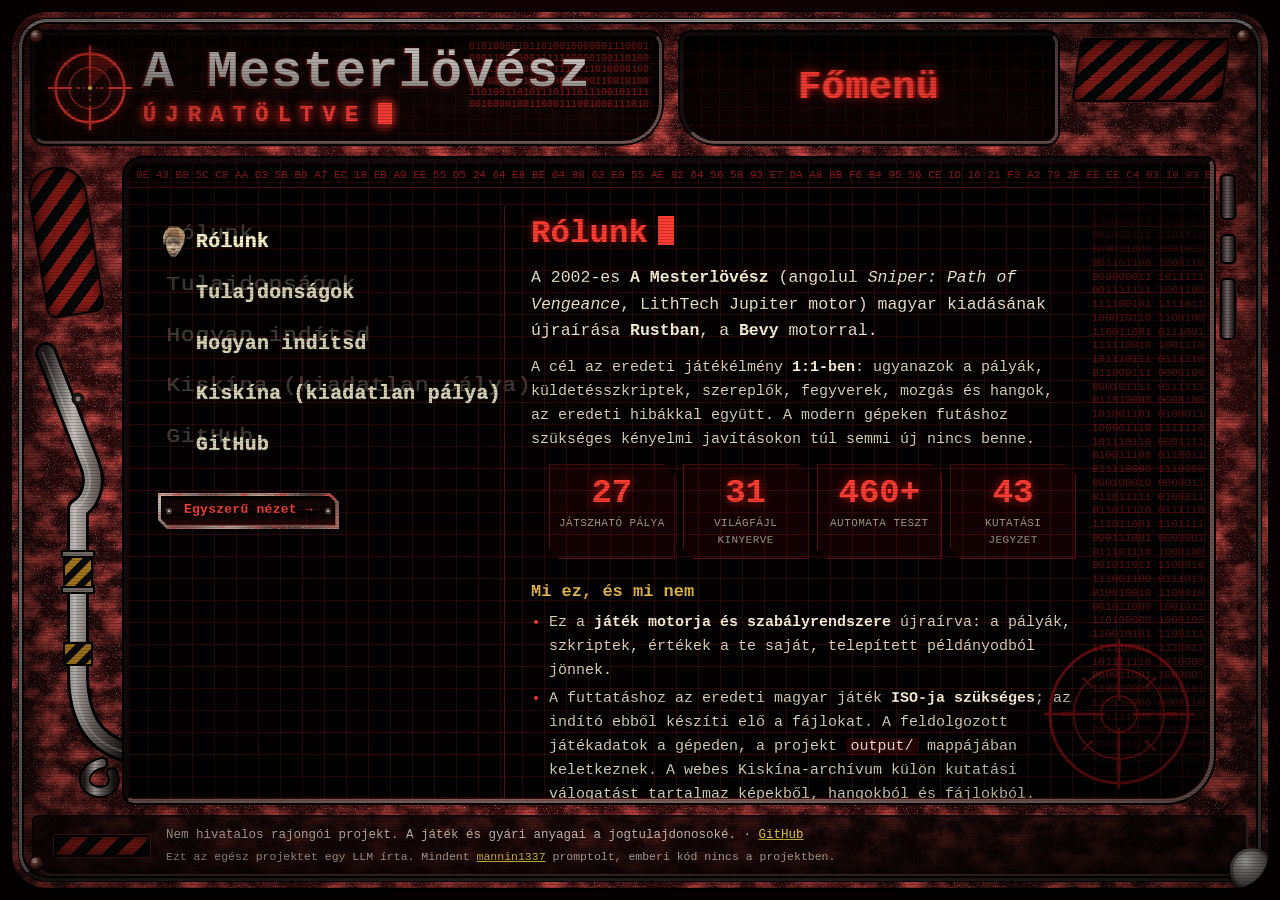
==== site/index.html @ 6824aa30 "Publish website and Kiskina research archive" ====
<!doctype html>
<html lang="hu">
<head>
<meta charset="utf-8">
<meta name="viewport" content="width=device-width,initial-scale=1">
<title>A Mesterlövész: Újratöltve — a 2002-es játék újraírása Rustban</title>
<meta name="description" content="A Mesterlövész: Újratöltve — nem hivatalos rajongói projekt: a 2002-es LithTech-játék (Sniper: Path of Vengeance) 1:1-es újraírása Rustban és Bevyben. Mind a 27 pálya végigjátszható; a játék saját, jogszerű példányodból dolgozik.">
<meta name="theme-color" content="#0a0405">
<meta name="color-scheme" content="dark">
<meta property="og:type" content="website">
<meta property="og:site_name" content="A Mesterlövész: Újratöltve">
<meta property="og:title" content="A Mesterlövész: Újratöltve">
<meta property="og:description" content="A 2002-es A Mesterlövész 1:1-es újraírása Rustban és Bevyben. Mind a 27 pálya végigjátszható; nem hivatalos rajongói projekt.">
<meta property="og:locale" content="hu_HU">
<link rel="canonical" href="https://sniper.gay/">
<meta property="og:url" content="https://sniper.gay/">
<meta property="og:image" content="https://sniper.gay/og-main.jpg">
<meta property="og:image:secure_url" content="https://sniper.gay/og-main.jpg">
<meta property="og:image:type" content="image/jpeg">
<meta property="og:image:width" content="1200">
<meta property="og:image:height" content="630">
<meta property="og:image:alt" content="A Mesterlövész: Újratöltve — vörös fémkeretes játékmenü">
<meta name="twitter:card" content="summary_large_image">
<meta name="twitter:title" content="A Mesterlövész: Újratöltve">
<meta name="twitter:description" content="A 2002-es játék újraírása Rustban, az eredeti játékélményt követve. Kiskína kutatási archívummal.">
<meta name="twitter:image" content="https://sniper.gay/og-main.jpg">
<meta name="twitter:image:alt" content="A Mesterlövész: Újratöltve — vörös fémkeretes játékmenü">
<link rel="icon" href="favicon.svg" type="image/svg+xml">
<link rel="stylesheet" href="style.css">
<script>document.documentElement.className+=" js"</script>
</head>
<body>
<a class="skip" href="#pages">Ugrás a tartalomra</a>
<div class="cabinet">
  <i class="rivet a"></i><i class="rivet b"></i><i class="rivet c"></i><i class="rivet d"></i>

  <header class="top">
    <div class="plate">
      <svg class="reticle" viewBox="0 0 100 100" aria-hidden="true" focusable="false">
        <g fill="none" stroke="#ff3b30" stroke-linecap="round">
          <circle cx="50" cy="50" r="40" stroke-width="3"/><circle cx="50" cy="50" r="24" stroke-width="1.4" opacity=".8"/>
          <path d="M50 2v26M50 72v26M2 50h26M72 50h26" stroke-width="2.6"/>
          <path d="M50 38v-3M50 62v3M38 50h-3M62 50h3M43 50h-1M58 50h1M50 43v-1M50 58v1" stroke-width="1.6"/>
          <path d="M20 20l5 5M80 20l-5 5M20 80l5-5M80 80l-5-5" stroke-width="1.6" opacity=".7"/>
          <g class="sweep"><path d="M50 50V10A40 40 0 0 1 78 22Z" fill="rgba(255,60,50,.22)" stroke="none"/><path d="M50 50V10" stroke-width="1.4"/></g>
        </g>
        <circle cx="50" cy="50" r="2.6" fill="#ffd34a"/>
      </svg>
      <div class="bits-h" aria-hidden="true" id="bitsH"></div>
      <h1 class="title">A Mesterlövész<small>Újratöltve</small></h1>
    </div>
    <div class="head" aria-hidden="true"><b id="hdr">Főmenü</b></div>
    <div class="hazard hz-box" aria-hidden="true"></div>
  </header>

  <div class="rail" aria-hidden="true">
    <div class="hazard hz"></div>
    <svg viewBox="0 0 92 600" preserveAspectRatio="xMidYMax meet" focusable="false">
      <defs>
        <linearGradient id="st" x1="0" x2="1"><stop offset="0" stop-color="#2a2323"/><stop offset=".35" stop-color="#d4cdc9"/><stop offset=".6" stop-color="#7d7471"/><stop offset="1" stop-color="#1c1616"/></linearGradient>
        <pattern id="hz" width="14" height="14" patternUnits="userSpaceOnUse" patternTransform="rotate(45)"><rect width="14" height="14" fill="#090a0b"/><rect width="7" height="14" fill="#b8841f"/></pattern>
      </defs>
      <g fill="none" stroke-linecap="round" stroke-linejoin="round">
        <path d="M14 150L58 262C66 284 56 300 46 306V470C46 520 66 540 92 548" stroke="#000" stroke-width="22"/>
        <path d="M14 150L58 262C66 284 56 300 46 306V470C46 520 66 540 92 548" stroke="url(#st)" stroke-width="16"/>
        <path d="M14 150L58 262C66 284 56 300 46 306V470C46 520 66 540 92 548" stroke="rgba(255,255,255,.28)" stroke-width="2" transform="translate(-3 0)"/>
      </g>
      <g stroke="#000" stroke-width="2">
        <rect x="32" y="352" width="28" height="34" fill="url(#hz)"/><rect x="30" y="348" width="32" height="6" fill="#7d7471"/><rect x="30" y="384" width="32" height="6" fill="#7d7471"/>
        <rect x="32" y="440" width="28" height="22" fill="url(#hz)"/>
      </g>
      <g fill="#241a1a" stroke="#000"><circle cx="46" cy="196" r="6"/><circle cx="46" cy="196" r="2.4" fill="#9a8f8a" stroke="none"/></g>
      <g fill="none" stroke="#000" stroke-linecap="round">
        <path d="M70 560c-18 4-24 22-8 28 14 4 24-6 18-18" stroke-width="12"/><path d="M70 560c-18 4-24 22-8 28 14 4 24-6 18-18" stroke="url(#st)" stroke-width="8"/>
      </g>
    </svg>
  </div>

  <main class="screen" id="screen">
    <div class="hexbar" aria-hidden="true"><span id="hexH"></span></div>
    <div class="bits-r" aria-hidden="true"><pre id="bitsR"></pre></div>
    <svg class="scope" viewBox="0 0 100 100" aria-hidden="true" focusable="false">
      <g fill="none" stroke="#c2161c" stroke-linecap="round">
        <circle cx="50" cy="50" r="46" stroke-width="2"/><circle cx="50" cy="50" r="30" stroke-width="1"/><circle cx="50" cy="50" r="12" stroke-width="1"/>
        <path d="M50 0v40M50 60v40M0 50h40M60 50h40" stroke-width="1.6"/><path d="M26 26l6 6M74 26l-6 6M26 74l6-6M74 74l-6-6" stroke-width="1.2"/>
        <path d="M50 12v6M50 82v6M12 50h6M82 50h6" stroke-width="2.4"/>
      </g>
    </svg>
    <div class="deck">
      <nav class="menu" aria-label="Főmenü">
        <ul id="menu">
          <li><a class="row" href="#rolunk" data-ghost="Rólunk"><i class="ar"></i><span class="lbl">Rólunk</span></a></li>
          <li><a class="row" href="#tulajdonsagok" data-ghost="Tulajdonságok"><i class="ar"></i><span class="lbl">Tulajdonságok</span></a></li>
          <li><a class="row" href="#inditas" data-ghost="Hogyan indítsd"><i class="ar"></i><span class="lbl">Hogyan indítsd</span></a></li>
          <li><a class="row" href="#kiskina" data-ghost="Kiskína (kiadatlan pálya)"><i class="ar"></i><span class="lbl">Kiskína (kiadatlan pálya)</span></a></li>
          <li><a class="row" href="#github" data-ghost="GitHub"><i class="ar"></i><span class="lbl">GitHub</span></a></li>
        </ul>
        <a class="btn sm archive-shortcut" href="simple.html">Egyszerű nézet →</a>
        <i class="mcursor" id="mcursor" aria-hidden="true"></i>
      </nav>

      <div class="pages" id="pages">
        <!-- ===== RÓLUNK ===== -->
        <section class="pane" id="rolunk" aria-labelledby="h-rolunk" tabindex="0">
          <h2 class="pt" id="h-rolunk">Rólunk</h2>
          <p class="lead">A 2002-es <b>A Mesterlövész</b> (angolul <i>Sniper: Path of Vengeance</i>, LithTech Jupiter motor) magyar kiadásának újraírása <b>Rustban</b>, a <b>Bevy</b> motorral.</p>
          <p>A cél az eredeti játékélmény <b>1:1-ben</b>: ugyanazok a pályák, küldetésszkriptek, szereplők, fegyverek, mozgás és hangok, az eredeti hibákkal együtt. A modern gépeken futáshoz szükséges kényelmi javításokon túl semmi új nincs benne.</p>
          <ul class="stats" aria-label="Számok">
            <li><b>27</b><span>játszható pálya</span></li>
            <li><b>31</b><span>világfájl kinyerve</span></li>
            <li><b>460+</b><span>automata teszt</span></li>
            <li><b>43</b><span>kutatási jegyzet</span></li>
          </ul>
          <h3>Mi ez, és mi nem</h3>
          <ul>
            <li>Ez a <b>játék motorja és szabályrendszere</b> újraírva: a pályák, szkriptek, értékek a te saját, telepített példányodból jönnek.</li>
            <li>A futtatáshoz az eredeti magyar játék <b>ISO-ja szükséges</b>; az indító ebből készíti elő a fájlokat. A feldolgozott játékadatok a gépeden, a projekt <code>output/</code> mappájában keletkeznek. A webes Kiskína-archívum külön kutatási válogatást tartalmaz képekből, hangokból és fájlokból.</li>
            <li>Ezért <b>saját, jogszerű példány kell</b> az eredeti játékból (magyar kiadás, 2.33-as verzió).</li>
            <li>Windowsra készül, Vulkan-képes videokártyával; más rendszeren nincs kipróbálva.</li>
          </ul>
          <p class="note">Nem hivatalos rajongói projekt. A játék és minden eleme a jogtulajdonosoké.</p>
          <p><a class="btn sm" href="#tulajdonsagok" data-go="tulajdonsagok">Mit tud? →</a> <a class="btn sm" href="#inditas" data-go="inditas">Hogyan indítsd →</a></p>
        </section>

        <!-- ===== TULAJDONSÁGOK ===== -->
        <section class="pane" id="tulajdonsagok" aria-labelledby="h-tul" tabindex="0">
          <h2 class="pt" id="h-tul">Tulajdonságok</h2>
          <ul class="cards">
            <li class="card"><h3><i>01</i>Mind a 27 pálya</h3><p>Az első pályától a stáblistáig végigjátszható. Egy automata bejáró bot minden pályán eljut a gyári kijáratig, és a stáblista után a főmenübe tér vissza.</p></li>
            <li class="card"><h3><i>02</i>Visszafejtett értékek</h3><p>Nem kitalált számok: a játék saját fájljaiból (cshell.dll, object.lto, Lithtech.exe) olvasva, a kódcímekkel együtt dokumentálva.</p></li>
            <li class="card"><h3><i>03</i>Gyári MI és küldetések</h3><p>A küldetések az eredeti <code>gameai</code> és <code>dialogi</code> szkriptekből futnak; az őrök, civilek és ellenfelek a gyári viselkedési szabályokat követik.</p></li>
            <li class="card"><h3><i>04</i>Párbeszédek</h3><p>Az eredeti párbeszédrendszer feliratokkal, válaszválasztással. Választhatsz nyílbillentyűvel vagy görgővel, a feliratok körvonalasak, jól olvashatók.</p></li>
            <li class="card"><h3><i>05</i>Gyári menük, mentések</h3><p>Minden menüoldal a gyári elrendezéssel és beállításokkal: opciók, irányítás-újrakötés, mentés és töltés, gyorsmentés (F5 / F9).</p></li>
            <li class="card"><h3><i>06</i>Hang</h3><p>Gyári hangok és zene, a hangmester-táblázat nyomon követve. Kapcsolható „Javított 3D hangzás” is van.</p></li>
            <li class="card"><h3><i>07</i>A gyári megjelenítés</h3><p>Lightmapek, köd, gamma és additív effektek a gyári renderelő szabályai szerint, nem utánérzésre.</p></li>
            <li class="card"><h3><i>08</i>Modern kényelem, gyári érzet</h3><p>Nincs képkockakorlát, a kép a monitor frissítéséhez igazodik (vsync). Irányítás: Szóköz ugrik, jobb egér a másodlagos lövés, E a használat. A játékmenet gyári marad.</p></li>
            <li class="card"><h3><i>09</i>Opcionális HD textúrák</h3><p>Real-ESRGAN-nal, a saját gépeden készült nagyobb felbontású textúrák. Alapból ki van kapcsolva.</p></li>
            <li class="card"><h3><i>10</i>Tesztek és próbák</h3><p>460 feletti automata teszt ellenőrzi a játék működését és a javításokat.</p></li>
            <li class="card"><h3><i>11</i>Dokumentált visszafejtés</h3><p>43 jegyzet a <code>docs/</code> mappában: mi bizonyított, mi közelítő, hol van a kódban, milyen címen. Ellenőrizhető, nem hiszekegy.</p></li>
            <li class="card"><h3><i>12</i>Nyílt forrás</h3><p>Minden elérhető a GitHubon: a forráskód, a leírás, a kutatási jegyzetek. <a class="btn sm" href="https://github.com/mesterlovesz/" data-gh="">Ugrás a GitHubra</a></p></li>
            <li class="card wide"><h3><i>13</i>Kiskína, a kihagyott pálya</h3><p>A játék fájljai között maradt egy külön pálya, amely a kampány útvonalára nem kapcsolódik. A remake Bónusz menüjéből elindítható, a kutatás pedig külön oldalon olvasható.</p><a class="btn sm" href="kiskina.html">Kiskína: kiadatlan pálya →</a></li>
          </ul>
          <p class="small">Őszintén: a képpontos azonosság a valódi gyári futással még nincs összevetve; a pontos állapotot (ellenőrzött / közelítő) a <code>docs/</code> jegyzetei sorolják fel.</p>
        </section>

        <!-- ===== HOGYAN INDÍTSD ===== -->
        <section class="pane" id="inditas" aria-labelledby="h-ind" tabindex="0">
          <h2 class="pt" id="h-ind">Hogyan indítsd</h2>
          <p class="note"><b>ISO a mappába → dupla kattintás az indítóra → játék.</b> A Windowsos játékoscsomagban benne van az előre lefordított játék és az indító.</p>
          <p>Windows 10/11 (64 bit), Vulkan-képes videokártya és 5 GB szabad hely kell. A három lépés:</p>
          <ol class="steps">
            <li><h3>Csomagold ki a játékoscsomagot</h3><p>A <b>Játék letöltése</b> gombbal töltsd le a Windowsos ZIP-et (48 MB). Jobb kattintás → <b>Az összes kibontása</b>. A teljes csomagot bontsd ki egy tetszőleges, írható mappába.</p><div class="btn-row"><a class="btn big" href="https://github.com/mesterlovesz/remake/releases/download/v0.1.0-player.1/Mesterlovesz-Ujratoltve-Windows.zip">Játék letöltése · Windows</a></div></li>
            <li><h3>Tedd az ISO-t az indító mellé</h3><p>A <b>Játékfájlok</b> gomb az Archive.org-on található magyar <b>A Mesterlövész</b> ISO-ját tölti le. Másold abba a mappába, ahol az <code>Indit.bat</code> van. Egy ISO legyen itt; a neve maradhat az eredeti. A lemezkép feldolgozását az indító elintézi.</p>
<div class="btn-row btn-row-note"><a class="btn big" href="https://archive.org/download/a_mesterlovesz_pc_windows_thesniper_hu_iso_202010/A_mesterlovesz.iso" data-iso target="_blank" rel="noopener"><svg class="ico" viewBox="0 0 24 24" aria-hidden="true" focusable="false" fill="currentColor"><path d="M12 2 2 7v2h20V7zM4 10h3v8H4zm6.5 0h3v8h-3zM17 10h3v8h-3zM2 19h20v3H2z"/></svg>Játékfájlok</a><span class="small">Az eredeti játék lemezképe (ISO) az Internet Archive-on érhető el: harmadik fél által feltöltve; a jogok a jogtulajdonosoké; a projekt a játékot nem tárolja és nem terjeszti.</span></div>
<pre class="code tree" aria-label="Mappaszerkezet">Mesterlovesz/
├─ Indit.bat
├─ A_mesterlovesz.iso
├─ .player/
└─ OLVASS-EL.txt</pre></li>
            <li><h3>Duplakattints az <code>Indit.bat</code> fájlra</h3><p>Az <b>első futáskor</b> az indító kinyeri a játék adatait és előkészíti a pályákat, modelleket, hangokat és átvezetőket. Ez néhány perc; hagyd nyitva az ablakot. Internet még kell a médiafeldolgozó automatikus letöltéséhez (31 MB). Utána indul a játék főmenüje.</p><p>A <b>későbbi indításoknál</b> már csak elindul, internet nélkül is. <b>Rustot, Pythont vagy az eredeti telepítőt nem kell telepítened.</b></p></li>
          </ol>
          <div class="btn-row"><a class="btn big" href="https://github.com/mesterlovesz/" data-gh="#readme">Részletes leírás a GitHubon</a><a class="btn big" href="https://archive.org/download/a_mesterlovesz_pc_windows_thesniper_hu_iso_202010/A_mesterlovesz.iso" data-iso target="_blank" rel="noopener"><svg class="ico" viewBox="0 0 24 24" aria-hidden="true" focusable="false" fill="currentColor"><path d="M12 2 2 7v2h20V7zM4 10h3v8H4zm6.5 0h3v8h-3zM17 10h3v8h-3zM2 19h20v3H2z"/></svg>Játékfájlok</a></div>
          <p class="small">Játékfájlok: az eredeti játék lemezképe (ISO) az Internet Archive-on érhető el; harmadik fél által feltöltve; a jogok a jogtulajdonosoké; a projekt a játékot nem tárolja és nem terjeszti.</p>
          <p class="small">Ha megszakad az előkészítés, indítsd újra az <code>Indit.bat</code>-ot: a kész lépések kimaradnak. Részletes útmutató és hibaelhárítás: a GitHub-tároló README-je és <code>docs/PLAYER-hu.md</code>. Az első sikeres előkészítés után az ISO eltávolítható; az <code>output</code>, <code>GYARI</code> és <code>.player</code> mappát hagyd az indító mellett.</p>
          <h3>Irányítás</h3>
          <div class="tw"><table>
            <tr><th>Gomb</th><th>Művelet</th></tr>
            <tr><td>Egér · W A S D</td><td>Körbenézés · járás</td></tr>
            <tr><td>Shift · Ctrl</td><td>Futás · guggolás</td></tr>
            <tr><td>Szóköz</td><td>Ugrás</td></tr>
            <tr><td>Bal / jobb egér</td><td>Lövés / másodlagos lövés (szkóp, lámpa)</td></tr>
            <tr><td>E · R</td><td>Használat, beszélgetés · újratöltés</td></tr>
            <tr><td>1–8 · C / Z / X</td><td>Fegyver elővétele · felszerelés, karakter, tulajdonságok</td></tr>
            <tr><td>F5 / F9 · Esc</td><td>Gyorsmentés / gyorstöltés · játékmenü</td></tr>
          </table></div>
        </section>

        <!-- ===== KISKÍNA ===== -->
        <section class="pane" id="kiskina" aria-labelledby="h-kis" tabindex="0">
          <h2 class="pt" id="h-kis">Kiskína (kiadatlan pálya)</h2>
          <p class="lead">A játék fájljai között van egy pálya, amelyre a kampány sehol nem mutat: a <code>chinatown.dat</code>, a játék saját címe szerint <b>Kiskína</b>.</p>
          <ul>
            <li>Régebbi szerkesztőváltozat (DAT v83, 2002 májusa), saját töltőkép és zene.</li>
            <li>17 szereplő, 34 párbeszédblokk, 45 beszédhang, útvonalháló, küldetésszkript.</li>
            <li>Játszható: a kijárata A Templomra mutat. A remake <b>Bónusz</b> menüjéből indítható.</li>
          </ul>
          <p>A külön oldalon a teljes kutatás olvasható: mi bizonyított, mi következtetett, mi ismeretlen.</p>
          <div class="btn-row"><a class="btn sm" href="kiskina.html">Kiskína: kiadatlan pálya →</a></div>
        </section>

        <!-- ===== GITHUB ===== -->
        <section class="pane" id="github" aria-labelledby="h-gh" tabindex="0">
          <h2 class="pt" id="h-gh">GitHub</h2>
          <p>A forráskód, az indítási útmutató és a kutatási jegyzetek a <strong>remake</strong> tárolóban érhetők el ezen a GitHub-fiókon. A weboldal és a Kiskína médiaarchívuma külön tárolóban van; a játékhoz ezeket nem kell letölteni.</p>
          <div class="btn-row">
            <a class="btn big" href="https://github.com/mesterlovesz/" data-gh="">A projekt a GitHubon</a>
            <a class="btn sm" href="https://github.com/mesterlovesz/" data-gh="#readme">README</a>
            <a class="btn sm" href="https://github.com/mesterlovesz/" data-gh="/tree/{b}/docs">Kutatási jegyzetek</a>
          </div>
          <h3>Jogi megjegyzés</h3>
          <p>Nem hivatalos rajongói projekt. Az <i>A Mesterlövész</i> / <i>Sniper: Path of Vengeance</i> és minden eleme a jogtulajdonosoké. A játék futtatásához saját példány kell; a Kiskína-archívum a gyári anyagokból készült kutatási válogatás.</p>
        </section>
      </div>
    </div>
  </main>

  <div class="rimr" aria-hidden="true"><i></i><i></i><i></i></div>
  <footer class="foot">
    <div class="hazard hz-s" aria-hidden="true"></div>
    <p class="foot-copy"><span>Nem hivatalos rajongói projekt. A játék és gyári anyagai a jogtulajdonosoké. · <a href="https://github.com/mesterlovesz/" data-gh="">GitHub</a></span><small class="llm-credit">Ezt az egész projektet egy LLM írta. Mindent <a href="https://www.mannin.hu/">mannin1337</a> promptolt, emberi kód nincs a projektben.</small></p>
  </footer>
  <div class="knob" aria-hidden="true"></div>
</div>
<div class="crt" aria-hidden="true"></div><div class="flick" aria-hidden="true"></div>
<script src="config.js"></script>
<script src="app.js"></script>
</body>
</html>
---- site/style.css ----
/* A Mesterlövész: Újratöltve - bemutatóoldal. Minden látvány saját CSS/SVG rajz, nincs külső betű, kép vagy script. */
:root{
  --bg:#050203; --ink:#d9d4b6; --ink-dim:#a39e86; --red:#ff3d33; --red-d:#b01a1c; --red-dd:#5c1012; --grid:rgba(190,30,34,.22);
  --gold:#e7b84a; --yellow:#ffe14d; --steel:#b9b4b0; --good:#7fd18a; --warn:#f0c64a; --unk:#9fb0d0;
  --mono:"Courier New","Cascadia Mono",Consolas,"Liberation Mono","Nimbus Mono PS",monospace;
  --px:0; --py:0;
}
*{box-sizing:border-box}
html{background:#030102;color-scheme:dark}
body{margin:0;min-height:100vh;font:15px/1.6 var(--mono);color:var(--ink);background:radial-gradient(ellipse at 50% 30%,#1b0709 0,#070203 62%,#020001 100%);display:flex;justify-content:center;align-items:flex-start;-webkit-font-smoothing:none}
a{color:var(--yellow)}
.skip{position:absolute;left:-999px;top:0;background:var(--yellow);color:#000;padding:.5em 1em;z-index:99}
.skip:focus{left:8px;top:8px}
:focus-visible{outline:2px solid var(--yellow);outline-offset:2px}

/* ===== keret (a fém készülékház) ===== */
.cabinet{position:relative;width:min(1280px,calc(100vw - 24px));height:min(880px,calc(100vh - 24px));min-height:640px;margin:12px auto;border-radius:34px;
  background:url(metal.svg) 0 0/360px,linear-gradient(150deg,#470d10 0,#240709 40%,#380b0d 70%,#1a0406 100%);
  box-shadow:0 0 0 2px #000,0 24px 80px rgba(0,0,0,.9),0 0 90px rgba(150,10,14,.18);
  display:grid;grid-template-columns:92px minmax(0,1fr) 34px;grid-template-rows:auto minmax(0,1fr) auto;gap:0;padding:20px 20px 12px 20px;overflow:hidden;isolation:isolate}
.cabinet::before{content:"";position:absolute;inset:7px;border-radius:28px;pointer-events:none;border:3px solid;border-color:#b3adaa #4c4545 #261f1f #837c7a;box-shadow:inset 0 0 0 2px #0a0203,inset 0 0 38px rgba(0,0,0,.85),0 0 0 1px #000;z-index:5}
.rivet{position:absolute;width:13px;height:13px;border-radius:50%;background:radial-gradient(circle at 35% 30%,#e8c9be 0 12%,#8a443c 30%,#2a0b0b 70%,#000 100%);box-shadow:0 1px 1px #000,0 0 0 1px #1a0707;z-index:6}
.rivet.a{left:18px;top:18px}.rivet.b{right:18px;top:18px}.rivet.c{left:18px;bottom:18px}.rivet.d{right:18px;bottom:18px}
.hazard{background:repeating-linear-gradient(-45deg,#07090a 0 11px,#a3201a 11px 22px);border:2px solid #000;box-shadow:inset 0 0 12px rgba(0,0,0,.75),0 0 0 1px #5a1c1a}

/* ===== felső sáv: cím + fejléc ===== */
.top{grid-column:1/4;grid-row:1;display:grid;grid-template-columns:minmax(0,1.5fr) minmax(220px,.9fr) 150px;gap:0 18px;align-items:stretch;padding:0 22px 0 0;margin-left:0;position:relative;z-index:2}
.plate{position:relative;min-height:112px;background:linear-gradient(180deg,rgba(0,0,0,.92),rgba(12,2,3,.96)),url(metal.svg);border:3px solid;border-color:#161010 #6c5350 #6c5350 #161010;border-radius:14px 14px 40px 14px;box-shadow:inset 0 0 22px #000,0 0 0 2px #000;overflow:hidden;padding:12px 18px 10px 108px}
.plate::before{content:"";position:absolute;inset:0;background:linear-gradient(var(--grid) 1px,transparent 1px) 0 0/100% 14px,linear-gradient(90deg,var(--grid) 1px,transparent 1px) 0 0/14px 100%;opacity:.5}
.reticle{position:absolute;left:12px;top:50%;width:86px;height:86px;margin-top:-43px;filter:drop-shadow(0 0 5px rgba(255,40,30,.65))}
.reticle .sweep{transform-origin:50% 50%;animation:spin 7s linear infinite}
.title{position:relative;margin:0;font:700 clamp(30px,4.4vw,52px)/1 var(--mono);letter-spacing:.015em;color:#cfcbc7;white-space:nowrap;
  background:linear-gradient(180deg,#f2eeea 0,#a8a29e 46%,#58514e 54%,#bdb7b3 100%);-webkit-background-clip:text;background-clip:text;-webkit-text-fill-color:transparent;
  filter:drop-shadow(0 2px 0 #3a0d0d) drop-shadow(0 0 1px #000) drop-shadow(-1px 0 0 rgba(255,50,40,.55))}
.title small{display:block;margin-top:4px;font:700 clamp(15px,2.1vw,22px)/1 var(--mono);letter-spacing:.42em;text-transform:uppercase;-webkit-text-fill-color:var(--red);color:var(--red);background:none;text-shadow:0 0 8px rgba(255,50,40,.75),1px 0 0 #6a0d0d}
.title small::after{content:"";display:inline-block;width:.6em;height:.95em;margin-left:.5em;vertical-align:-.12em;background:var(--red);box-shadow:0 0 8px var(--red);animation:blink 1.05s steps(1) infinite}
.bits-h{position:absolute;right:10px;top:6px;font:10px/1.15 var(--mono);color:var(--red-d);white-space:pre;opacity:.8;pointer-events:none;text-align:right}
.head{position:relative;display:flex;align-items:center;justify-content:center;min-height:112px;background:linear-gradient(180deg,rgba(0,0,0,.95),rgba(14,2,3,.97));border:3px solid;border-color:#161010 #6c5350 #6c5350 #161010;border-radius:12px 12px 12px 36px;box-shadow:inset 0 0 22px #000,0 0 0 2px #000;overflow:hidden}
.head::before{content:"";position:absolute;inset:0;background:linear-gradient(var(--grid) 1px,transparent 1px) 0 0/100% 18px,linear-gradient(90deg,var(--grid) 1px,transparent 1px) 0 0/18px 100%;opacity:.55;transform:translate(calc(var(--px)*4px),calc(var(--py)*3px))}
.head b{position:relative;font:700 clamp(24px,3.2vw,38px)/1 var(--mono);color:var(--red);text-shadow:0 0 10px rgba(255,40,30,.85),2px 0 0 #7a0e0e,-1px 0 0 rgba(255,150,120,.35);letter-spacing:.02em}
.hz-box{align-self:start;height:64px;margin-top:6px;border-radius:6px;transform:skewX(-8deg)}
.wire{position:absolute;left:0;top:0;width:100%;height:100%;pointer-events:none;z-index:3;overflow:visible}

/* ===== bal sín (cső) ===== */
.rail{grid-column:1;grid-row:2;position:relative;margin-top:14px;min-height:0}
.rail svg{position:absolute;left:0;bottom:0;width:92px;height:100%;min-height:300px;max-height:640px}
.rail .hz{position:absolute;left:4px;top:8px;width:58px;height:150px;border-radius:30px 30px 10px 10px;transform:rotate(-9deg)}

/* ===== képernyő ===== */
.screen{grid-column:2;grid-row:2;position:relative;margin-top:14px;min-height:0;display:flex;flex-direction:column;background:#020001;border:4px solid;border-color:#120b0b #7a5f5a #7a5f5a #120b0b;border-radius:18px 8px 48px 10px;box-shadow:0 0 0 2px #000,inset 0 0 40px rgba(0,0,0,.95),inset 0 0 0 2px #2a0808;overflow:hidden;overflow:clip;cursor:url("data:image/svg+xml,%3Csvg xmlns='http://www.w3.org/2000/svg' width='22' height='26' viewBox='0 0 22 26'%3E%3Cpath d='M2 1v20l5.4-4.8 3.8 8.4 3.6-1.7-3.8-8.2H19z' fill='%23e7b84a' stroke='%23140a00' stroke-width='1.6' stroke-linejoin='round'/%3E%3C/svg%3E") 2 1,auto}
.screen::before{content:"";position:absolute;inset:-24px;background:linear-gradient(var(--grid) 1px,transparent 1px) 0 0/100% 22px,linear-gradient(90deg,var(--grid) 1px,transparent 1px) 0 0/22px 100%;transform:translate(calc(var(--px)*-7px),calc(var(--py)*-5px));pointer-events:none}
.hexbar{position:relative;height:26px;overflow:hidden;border-bottom:1px solid var(--red-dd);font:11px/26px var(--mono);color:var(--red-d);white-space:nowrap;opacity:.85;flex:none}
.hexbar span{display:inline-block;animation:marquee 60s linear infinite;padding-left:8px}
.bits-r{position:absolute;right:6px;top:26px;bottom:0;width:112px;overflow:hidden;pointer-events:none;opacity:.55;-webkit-mask-image:linear-gradient(transparent,#000 14%,#000 80%,transparent);mask-image:linear-gradient(transparent,#000 14%,#000 80%,transparent);transform:translate(calc(var(--px)*5px),calc(var(--py)*4px))}
.bits-r pre{margin:0;font:11px/1.25 var(--mono);color:var(--red-d);animation:rise 38s linear infinite}
.scope{position:absolute;right:16px;bottom:10px;width:150px;height:150px;opacity:.5;pointer-events:none;transform:translate(calc(var(--px)*9px),calc(var(--py)*7px))}
.deck{position:relative;flex:1;min-height:0;overflow:hidden;overflow:clip;display:grid;grid-template-columns:minmax(290px,370px) minmax(0,1fr);gap:0}

/* menü (a gyári főmenü hangulata: gépírós sorok, szellemfelirat, sárga kiemelés, arany nyíl) */
.menu{position:relative;padding:26px 6px 20px 30px;display:flex;flex-direction:column}
.menu ul{list-style:none;margin:0;padding:0;position:relative}
.menu li{margin:0}
.archive-shortcut{align-self:flex-start;margin-top:20px;max-width:100%}
.simple-shortcut{align-self:flex-start;margin-top:8px;max-width:100%}
.row{position:relative;display:block;padding:11px 8px 11px 38px;margin:5px 0;font:700 clamp(16px,1.55vw,20px)/1.2 var(--mono);color:var(--ink);text-decoration:none;letter-spacing:.015em;text-shadow:0 0 1px currentColor,1px 1px 0 #000;white-space:nowrap;border:0;background:none;width:100%;text-align:left;cursor:inherit}
.row::before{content:attr(data-ghost);position:absolute;left:14px;top:3px;transform-origin:0 50%;transform:scaleX(1.17) translateX(-5px);color:#7d786a;opacity:.5;font-weight:400;letter-spacing:.03em;pointer-events:none;z-index:-1;animation:ghost 5.5s ease-in-out infinite}
.row:nth-child(2n)::before{animation-delay:-2.2s}
.row .lbl{position:relative}
.row .ar{position:absolute;left:2px;top:50%;width:28px;height:30px;margin-top:-15px;background:url(stella-head.png) center/contain no-repeat;opacity:0}
.row:hover,.row:focus-visible{color:var(--yellow);text-shadow:0 0 8px rgba(255,225,70,.55),0 0 1px currentColor;outline:0;background:linear-gradient(90deg,rgba(255,225,77,.13),transparent 85%)}
.row:hover .ar,.row:focus-visible .ar,.row[aria-current="true"] .ar{opacity:1}
.row[aria-current="true"]{color:#fff6cf}
.row:focus-visible{box-shadow:inset 2px 0 0 var(--yellow)}
.js .row .ar{display:none}
.mcursor{display:none}
.js .mcursor{display:block;position:absolute;left:2px;top:0;width:28px;height:30px;pointer-events:none;background:url(stella-head.png) center/contain no-repeat;filter:drop-shadow(1px 2px 1px #000);transition:top .22s cubic-bezier(.2,.9,.2,1),left .22s ease;z-index:2}
.row.back{margin-top:18px;color:var(--steel)}

/* tartalom (a képernyő jobb oldala: lapok) */
.pages{position:relative;min-height:0;display:block;overflow:auto;scrollbar-width:thin;scrollbar-color:var(--red-d) #120405;border-left:1px solid var(--red-dd);margin:18px 0 0 6px}
.js .pages{display:flex;overflow:visible}
.pane{flex:1;min-width:0;min-height:0;padding:4px 134px 22px 26px;scrollbar-width:thin;scrollbar-color:var(--red-d) #120405}
.pane::-webkit-scrollbar{width:9px}.pane::-webkit-scrollbar-track{background:#120405}.pane::-webkit-scrollbar-thumb{background:var(--red-d);border:1px solid #000}
.pane:focus{outline:0}
.pane:focus-visible{outline:1px dashed var(--red-d);outline-offset:-3px}
.js .pane{display:none;overflow:auto}
.js .pane.on{display:block}
.pane.in{animation:paneIn .34s cubic-bezier(.2,.8,.2,1) both}
.pane.out{animation:paneOut .14s ease-in both}
h2.pt{margin:6px 0 14px;font:700 clamp(22px,2.6vw,32px)/1.1 var(--mono);color:var(--red);text-shadow:0 0 9px rgba(255,40,30,.7),1px 0 0 #6a0d0d;letter-spacing:.01em}
h2.pt::after{content:"";display:inline-block;width:.5em;height:.9em;margin-left:.3em;background:var(--red);vertical-align:-.1em;animation:blink 1.05s steps(1) infinite}
h3{margin:22px 0 8px;font:700 17px/1.3 var(--mono);color:var(--gold)}
.pane p{margin:0 0 12px}
.pane ul{margin:0 0 12px;padding-left:1.2em}
.pane li{margin:.25em 0}
.pane li::marker{color:var(--red)}
.lead{font-size:16.5px;color:#efe9cb}
b,strong{color:#fff6d8}
code,.mono{font:inherit;background:rgba(160,20,24,.2);padding:0 .3em;border-radius:2px;color:#ffd9cf;word-break:break-word}
pre.code{margin:8px 0 14px;padding:10px 14px;background:#0b0304;border:1px solid var(--red-dd);border-left:3px solid var(--red);color:#ffd9cf;overflow:auto;font:inherit;font-size:13.5px}
small,.small{font-size:12.5px;color:var(--ink-dim)}

/* számok */
.stats{display:grid;grid-template-columns:repeat(4,minmax(0,1fr));gap:8px;margin:18px 0 6px;padding:0;list-style:none}
.stats li{margin:0;padding:10px 6px 8px;text-align:center;border:1px solid var(--red-dd);background:rgba(120,10,14,.14);clip-path:polygon(0 0,calc(100% - 10px) 0,100% 10px,100% 100%,10px 100%,0 calc(100% - 10px))}
.stats b{display:block;font:700 clamp(22px,2.7vw,34px)/1.1 var(--mono);color:var(--red);text-shadow:0 0 10px rgba(255,40,30,.7)}
.stats span{display:block;margin-top:2px;font-size:11px;letter-spacing:.04em;overflow-wrap:anywhere;text-transform:uppercase;color:var(--ink-dim)}

/* kártyák */
.cards{display:grid;grid-template-columns:repeat(2,minmax(0,1fr));gap:12px;margin:0;padding:0;list-style:none}
.card{position:relative;margin:0;padding:12px 14px 12px 14px;border:1px solid #5f1a1c;background:linear-gradient(160deg,rgba(150,14,18,.16),rgba(0,0,0,.35));clip-path:polygon(0 0,calc(100% - 14px) 0,100% 14px,100% 100%,14px 100%,0 calc(100% - 14px))}
.card h3{margin:0 0 4px;font-size:15.5px;color:var(--yellow);letter-spacing:.01em}
.card h3 i{font-style:normal;color:var(--red-d);margin-right:.5em;text-shadow:0 0 6px rgba(255,40,30,.5)}
.card p{margin:0;font-size:14px;line-height:1.5}
.card.wide{grid-column:1/-1}
.card .btn{margin-top:8px}

/* gombok */
.btn{
  --corner:14px;
  display:inline-block;position:relative;isolation:isolate;max-width:100%;padding:11px 28px;
  font:700 15px/1.35 var(--mono);color:var(--red);text-shadow:1px 1px #000;
  text-decoration:none;letter-spacing:.02em;cursor:inherit;border:0;border-radius:0;
  background:url(metal.svg) 0 0/180px,linear-gradient(135deg,#ded4c6,#665653 24%,#baa99b 49%,#40302e 72%,#9d8273);
  clip-path:polygon(0 0,calc(100% - var(--corner)) 0,100% var(--corner),100% 100%,var(--corner) 100%,0 calc(100% - var(--corner)));
}
.btn::before{
  content:"";position:absolute;inset:3px;z-index:-1;pointer-events:none;
  border:1px solid;border-color:#070202 #784744 #784744 #070202;
  background:linear-gradient(rgba(126,22,22,.2) 1px,transparent 1px) 0 0/100% 12px,
    linear-gradient(90deg,rgba(126,22,22,.2) 1px,transparent 1px) 0 0/12px 100%,
    linear-gradient(180deg,#180708,#050203 55%,#1b0607);
  box-shadow:inset 0 2px 3px #000,inset 0 -1px #431314;
  clip-path:polygon(0 0,calc(100% - var(--corner) + 2px) 0,100% calc(var(--corner) - 2px),100% 100%,calc(var(--corner) - 2px) 100%,0 calc(100% - var(--corner) + 2px));
}
.btn::after{
  content:"";position:absolute;inset:0;pointer-events:none;
  background:radial-gradient(circle at 11px 50%,#c5b5a4 0 1px,#55423b 1px 3px,#050202 3px 4px,transparent 4px),
    radial-gradient(circle at calc(100% - 11px) 50%,#c5b5a4 0 1px,#55423b 1px 3px,#050202 3px 4px,transparent 4px);
}
.btn:hover,.btn:focus-visible{color:var(--yellow)}
.btn:hover::before,.btn:focus-visible::before{
  background-color:#310b0d;border-right-color:#ab4a3a;border-bottom-color:#ab4a3a;
}
.btn:focus-visible{outline:none}
.btn:focus-visible::before{border-color:var(--yellow);box-shadow:inset 0 0 0 1px var(--yellow)}
.btn:active{transform:translateY(1px);color:#fff0a3}
.btn:active::before{box-shadow:inset 0 3px 6px #000}
.btn.sm{--corner:9px;font-size:13px;padding:8px 26px;min-height:36px}
.btn.big{display:flex;align-items:center;justify-content:center;width:100%;max-width:32rem;min-height:58px;font-size:clamp(15px,1.4vw,18px);padding:12px 30px;text-align:center}
.btn-row{display:flex;flex-wrap:wrap;align-items:center;gap:12px;margin:16px 0}
.btn-row-note{margin:10px 0 6px}.btn-row-note .small{flex:1 1 100%}
.btn .ico{width:1.15em;height:1.15em;margin:0 .55em 0 0;vertical-align:middle;display:inline-block;flex:none}

/* lépések */
.steps{list-style:none;margin:0 0 14px;padding:0;counter-reset:s}
.steps>li{counter-increment:s;position:relative;margin:0 0 12px;padding:10px 12px 10px 62px;border:1px solid #5f1a1c;background:rgba(120,10,14,.12);min-height:62px}
.steps>li::before{content:counter(s);position:absolute;left:10px;top:8px;width:40px;height:44px;display:flex;align-items:center;justify-content:center;font:700 28px var(--mono);color:#150404;background:linear-gradient(180deg,#ff5a4d,#a5191b);clip-path:polygon(0 0,100% 0,100% 70%,70% 100%,0 100%)}
.steps h3{margin:0 0 3px;color:var(--yellow);font-size:16px}
.steps p{margin:0 0 4px;font-size:14.5px}
.tree{margin:6px 0 4px;color:#ffd9cf;font-size:13px;line-height:1.35}

/* táblák */
.tw{overflow-x:auto;margin:6px 0 14px;border:1px solid var(--red-dd)}
table{width:100%;border-collapse:collapse;font-size:13.5px;line-height:1.45}
th,td{padding:5px 9px;text-align:left;vertical-align:top;border-bottom:1px solid rgba(150,20,24,.35)}
th{color:var(--gold);background:rgba(150,14,18,.22);font-weight:700;white-space:nowrap}
td.n,th.n{text-align:right;white-space:nowrap}
tr:last-child td{border-bottom:0}
.tag{display:inline-block;padding:0 .5em;border:1px solid;border-radius:2px;font-size:12px;line-height:1.5;white-space:nowrap}
.t-ok{color:var(--good);border-color:#3f7a47}.t-inf{color:var(--warn);border-color:#8a7020}.t-unk{color:var(--unk);border-color:#4a5a80}
.note{margin:10px 0;padding:8px 12px;border-left:3px solid var(--gold);background:rgba(231,184,74,.08);font-size:14px}
.kvs{display:grid;grid-template-columns:repeat(2,minmax(0,1fr));gap:6px 14px;margin:6px 0 12px;padding:0;list-style:none}
.kvs li{margin:0;padding:6px 10px;border:1px solid #4d1517;background:rgba(0,0,0,.35);font-size:13.5px}
.kvs b{display:block;color:var(--red);font-size:20px}

/* alsó sáv */
.foot{grid-column:1/4;grid-row:3;position:relative;display:flex;align-items:center;gap:16px;margin-top:12px;padding:9px 52px 8px 20px;font-size:12.5px;line-height:1.45;color:#d3c8bd;background:linear-gradient(180deg,rgba(0,0,0,.65),rgba(10,2,3,.8));border:2px solid;border-color:#120909 #5c4442 #5c4442 #120909;border-radius:6px 6px 22px 22px;z-index:2}
.foot p{margin:0;flex:1}
.foot-copy>span,.llm-credit{display:block}
.llm-credit{margin-top:5px;font-size:11.5px;line-height:1.45;color:#d3c8bd}
.foot a{color:var(--yellow)}
.hz-s{width:96px;height:22px;flex:none;border-radius:3px}
.knob{position:absolute;right:-6px;bottom:-4px;width:44px;height:44px;border-radius:50%;background:radial-gradient(circle at 36% 30%,#fff 0,#b8b2ae 22%,#5d5755 58%,#1a1515 100%);box-shadow:0 2px 6px #000,inset 0 0 0 3px rgba(0,0,0,.35);z-index:7}
.rimr{grid-column:3;grid-row:2;position:relative;margin-top:30px}
.rimr i{display:block;width:16px;height:46px;margin:0 0 14px 6px;border:2px solid #000;border-radius:5px;background:linear-gradient(90deg,#2b2020,#8d7e7a 45%,#241a1a);box-shadow:0 0 0 1px #5a1d1b}
.rimr i:nth-child(2){height:30px}.rimr i:nth-child(3){height:62px}

/* CRT hatás */
.crt{position:fixed;inset:0;pointer-events:none;z-index:50;background:repeating-linear-gradient(0deg,rgba(0,0,0,.2) 0 1px,transparent 1px 3px);mix-blend-mode:multiply}
.crt::before{content:"";position:absolute;inset:0;background:radial-gradient(ellipse at center,transparent 55%,rgba(0,0,0,.5) 100%)}
.crt::after{content:"";position:absolute;left:0;right:0;top:-160px;height:160px;background:linear-gradient(transparent,rgba(255,70,60,.07),transparent);animation:roll 9s linear infinite}
.flick{position:fixed;inset:0;pointer-events:none;z-index:49;background:#fff;opacity:0;mix-blend-mode:overlay;animation:flick 7s steps(1) infinite}

@keyframes blink{50%{opacity:0}}
@keyframes spin{to{transform:rotate(360deg)}}
@keyframes marquee{to{transform:translateX(-50%)}}
@keyframes rise{to{transform:translateY(-50%)}}
@keyframes ghost{0%,100%{transform:scaleX(1.17) translateX(-6px)}50%{transform:scaleX(1.17) translateX(3px)}}
@keyframes roll{to{transform:translateY(calc(100vh + 320px))}}
@keyframes flick{0%,91%,94.5%,100%{opacity:0}92%{opacity:.05}93%{opacity:.02}}
@keyframes paneIn{from{opacity:0;transform:translateX(46px);clip-path:inset(0 0 0 40%)}to{opacity:1;transform:none;clip-path:inset(0)}}
@keyframes paneOut{to{opacity:0;transform:translateX(-30px)}}
@keyframes on{0%{transform:scaleY(.01);filter:brightness(4)}60%{transform:scaleY(1.02);filter:brightness(1.6)}100%{transform:none;filter:none}}
.screen{animation:on .55s cubic-bezier(.3,.7,.2,1) both}

@media (max-width:1180px) and (min-width:1001px){
  .top{grid-template-columns:minmax(0,2.2fr) minmax(130px,.8fr) 72px;gap:0 12px}
  .title{font-size:clamp(26px,3.7vw,44px)}
  .plate{padding-left:100px}
  .deck{grid-template-columns:minmax(250px,285px) minmax(0,1fr)}
  .menu{padding-left:22px}
  .row{font-size:16px}
  .pane{padding-right:60px}.bits-r{width:60px}
}
@media (max-height:820px) and (min-width:1001px){
  .row{padding:7px 8px 7px 38px;margin:3px 0}.row::before{top:-1px}
  .menu{padding-top:16px}
}
/* kisebb ablak / mobil: a lap természetesen görgethető, a menü a tartalom fölött */
@media (max-width:1000px),(max-height:640px){
  .cabinet{height:auto;min-height:0;grid-template-columns:minmax(0,1fr);grid-template-rows:auto auto auto;padding:16px 12px 12px}
  .top{grid-column:1;grid-template-columns:minmax(0,1fr);padding:0;gap:10px}
  .head,.hz-box,.rail,.rimr,.wire,.scope{display:none}
  .plate{padding:12px 12px 10px 92px;min-height:96px}.reticle{width:72px;height:72px;margin-top:-36px;left:10px}
  .screen{grid-column:1;margin-top:10px;border-radius:14px 6px 30px 8px}
  .deck{display:block}
  .menu{padding:12px 12px 4px}
  .menu ul{display:grid;grid-template-columns:repeat(2,minmax(0,1fr));column-gap:8px}
  .row{white-space:normal;padding:10px 6px 10px 38px;font-size:16px;min-height:46px;margin:3px 0}
  .row::before{display:none}
  .pages{border-left:0;border-top:1px solid var(--red-dd);margin:6px 12px 0;display:block}
  .pane,.js .pane{padding:8px 4px 22px 4px;overflow:visible}
  .bits-r{display:none}
  .foot{grid-column:1;flex-direction:column;align-items:flex-start;padding:10px 14px 12px;border-radius:6px 6px 16px 16px}
  .hz-s{display:none}
  .knob{display:none}
  .stats{grid-template-columns:repeat(2,minmax(0,1fr))}
}
@media (max-width:700px){
  .cards,.kvs{grid-template-columns:minmax(0,1fr)}
  .title{font-size:25px}.title small{font-size:15px}.plate{padding-left:78px}.reticle{width:58px;height:58px;margin-top:-29px;left:10px}
  .stats{grid-template-columns:repeat(2,minmax(0,1fr))}
  body{font-size:14.5px}
  .menu ul{grid-template-columns:minmax(0,1fr)}
  .rivet{display:none}
  .btn.big{flex:1 1 100%;min-height:64px;font-size:14.5px;padding:12px 26px}.btn-row-note .small{flex-basis:100%}
  .tag{white-space:normal}th{white-space:normal}table{font-size:13px}th,td{padding:5px 6px}
}
@media (prefers-reduced-motion:reduce){
  *,*::before,*::after{animation:none!important;transition:none!important;scroll-behavior:auto!important}
  .flick{display:none}
}
@media (forced-colors:active){
  .row .ar,.mcursor{forced-color-adjust:none}
  .btn{background:ButtonFace;color:ButtonText;border:2px solid ButtonText;text-shadow:none}
  .btn::before,.btn::after{display:none}
  .btn:focus-visible{outline:2px solid Highlight;outline-offset:-5px}
}
@media print{.crt,.flick{display:none}body{background:#fff;color:#000}}
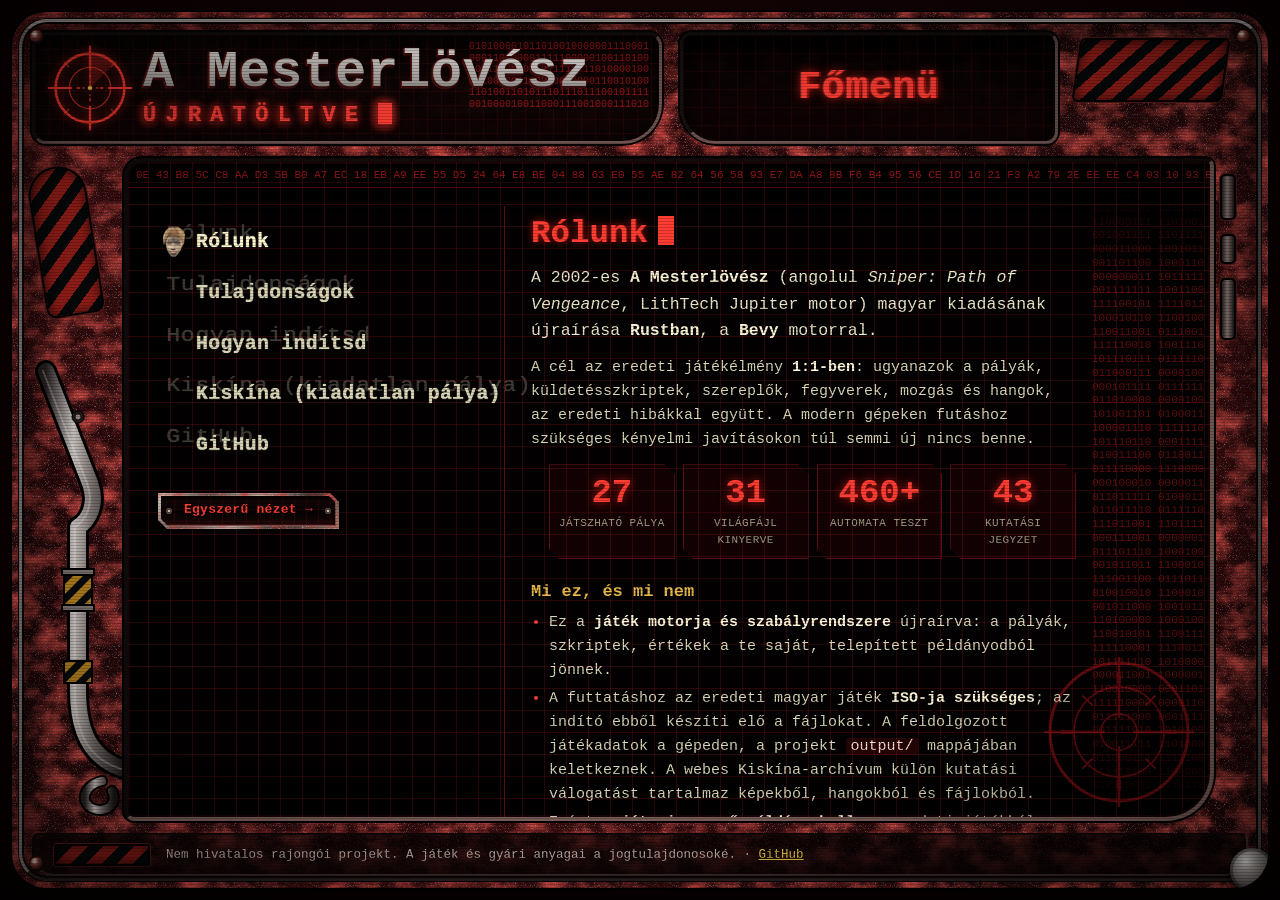
==== commit 1b8638b6: "Remove personal attribution from public pages" ====
--- a/site/index.html
+++ b/site/index.html
@@ -207,7 +207,7 @@
   <div class="rimr" aria-hidden="true"><i></i><i></i><i></i></div>
   <footer class="foot">
     <div class="hazard hz-s" aria-hidden="true"></div>
-    <p class="foot-copy"><span>Nem hivatalos rajongói projekt. A játék és gyári anyagai a jogtulajdonosoké. · <a href="https://github.com/mesterlovesz/" data-gh="">GitHub</a></span><small class="llm-credit">Ezt az egész projektet egy LLM írta. Mindent <a href="https://www.mannin.hu/">mannin1337</a> promptolt, emberi kód nincs a projektben.</small></p>
+    <p class="foot-copy"><span>Nem hivatalos rajongói projekt. A játék és gyári anyagai a jogtulajdonosoké. · <a href="https://github.com/mesterlovesz/" data-gh="">GitHub</a></span></p>
   </footer>
   <div class="knob" aria-hidden="true"></div>
 </div>
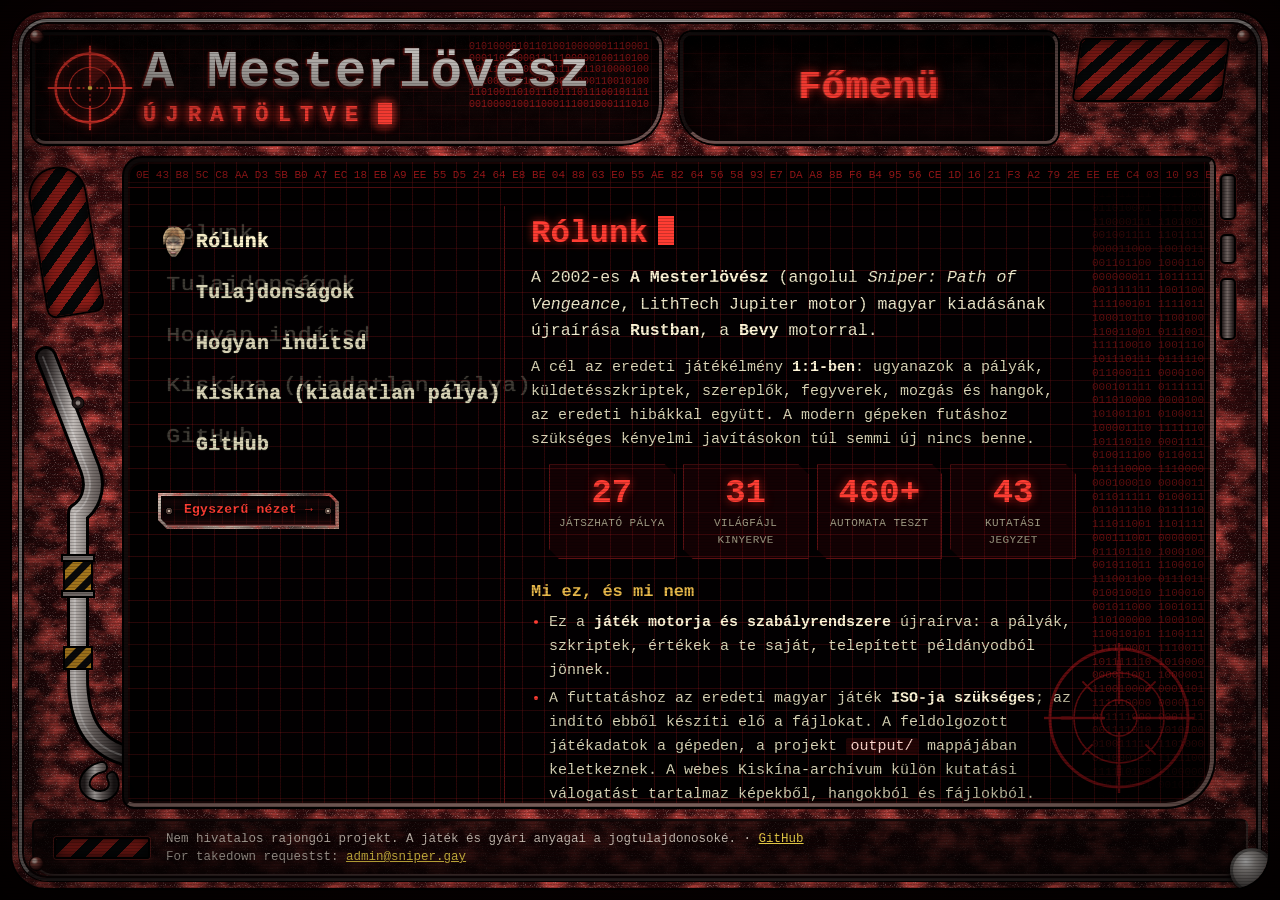
==== commit 6d323aa4: "Publish website and Kiskina research archive" ====
--- a/site/index.html
+++ b/site/index.html
@@ -1,218 +1,218 @@
-<!doctype html>
-<html lang="hu">
-<head>
-<meta charset="utf-8">
-<meta name="viewport" content="width=device-width,initial-scale=1">
-<title>A Mesterlövész: Újratöltve — a 2002-es játék újraírása Rustban</title>
-<meta name="description" content="A Mesterlövész: Újratöltve — nem hivatalos rajongói projekt: a 2002-es LithTech-játék (Sniper: Path of Vengeance) 1:1-es újraírása Rustban és Bevyben. Mind a 27 pálya végigjátszható; a játék saját, jogszerű példányodból dolgozik.">
-<meta name="theme-color" content="#0a0405">
-<meta name="color-scheme" content="dark">
-<meta property="og:type" content="website">
-<meta property="og:site_name" content="A Mesterlövész: Újratöltve">
-<meta property="og:title" content="A Mesterlövész: Újratöltve">
-<meta property="og:description" content="A 2002-es A Mesterlövész 1:1-es újraírása Rustban és Bevyben. Mind a 27 pálya végigjátszható; nem hivatalos rajongói projekt.">
-<meta property="og:locale" content="hu_HU">
-<link rel="canonical" href="https://sniper.gay/">
-<meta property="og:url" content="https://sniper.gay/">
-<meta property="og:image" content="https://sniper.gay/og-main.jpg">
-<meta property="og:image:secure_url" content="https://sniper.gay/og-main.jpg">
-<meta property="og:image:type" content="image/jpeg">
-<meta property="og:image:width" content="1200">
-<meta property="og:image:height" content="630">
-<meta property="og:image:alt" content="A Mesterlövész: Újratöltve — vörös fémkeretes játékmenü">
-<meta name="twitter:card" content="summary_large_image">
-<meta name="twitter:title" content="A Mesterlövész: Újratöltve">
-<meta name="twitter:description" content="A 2002-es játék újraírása Rustban, az eredeti játékélményt követve. Kiskína kutatási archívummal.">
-<meta name="twitter:image" content="https://sniper.gay/og-main.jpg">
-<meta name="twitter:image:alt" content="A Mesterlövész: Újratöltve — vörös fémkeretes játékmenü">
-<link rel="icon" href="favicon.svg" type="image/svg+xml">
-<link rel="stylesheet" href="style.css">
-<script>document.documentElement.className+=" js"</script>
-</head>
-<body>
-<a class="skip" href="#pages">Ugrás a tartalomra</a>
-<div class="cabinet">
-  <i class="rivet a"></i><i class="rivet b"></i><i class="rivet c"></i><i class="rivet d"></i>
-
-  <header class="top">
-    <div class="plate">
-      <svg class="reticle" viewBox="0 0 100 100" aria-hidden="true" focusable="false">
-        <g fill="none" stroke="#ff3b30" stroke-linecap="round">
-          <circle cx="50" cy="50" r="40" stroke-width="3"/><circle cx="50" cy="50" r="24" stroke-width="1.4" opacity=".8"/>
-          <path d="M50 2v26M50 72v26M2 50h26M72 50h26" stroke-width="2.6"/>
-          <path d="M50 38v-3M50 62v3M38 50h-3M62 50h3M43 50h-1M58 50h1M50 43v-1M50 58v1" stroke-width="1.6"/>
-          <path d="M20 20l5 5M80 20l-5 5M20 80l5-5M80 80l-5-5" stroke-width="1.6" opacity=".7"/>
-          <g class="sweep"><path d="M50 50V10A40 40 0 0 1 78 22Z" fill="rgba(255,60,50,.22)" stroke="none"/><path d="M50 50V10" stroke-width="1.4"/></g>
-        </g>
-        <circle cx="50" cy="50" r="2.6" fill="#ffd34a"/>
-      </svg>
-      <div class="bits-h" aria-hidden="true" id="bitsH"></div>
-      <h1 class="title">A Mesterlövész<small>Újratöltve</small></h1>
-    </div>
-    <div class="head" aria-hidden="true"><b id="hdr">Főmenü</b></div>
-    <div class="hazard hz-box" aria-hidden="true"></div>
-  </header>
-
-  <div class="rail" aria-hidden="true">
-    <div class="hazard hz"></div>
-    <svg viewBox="0 0 92 600" preserveAspectRatio="xMidYMax meet" focusable="false">
-      <defs>
-        <linearGradient id="st" x1="0" x2="1"><stop offset="0" stop-color="#2a2323"/><stop offset=".35" stop-color="#d4cdc9"/><stop offset=".6" stop-color="#7d7471"/><stop offset="1" stop-color="#1c1616"/></linearGradient>
-        <pattern id="hz" width="14" height="14" patternUnits="userSpaceOnUse" patternTransform="rotate(45)"><rect width="14" height="14" fill="#090a0b"/><rect width="7" height="14" fill="#b8841f"/></pattern>
-      </defs>
-      <g fill="none" stroke-linecap="round" stroke-linejoin="round">
-        <path d="M14 150L58 262C66 284 56 300 46 306V470C46 520 66 540 92 548" stroke="#000" stroke-width="22"/>
-        <path d="M14 150L58 262C66 284 56 300 46 306V470C46 520 66 540 92 548" stroke="url(#st)" stroke-width="16"/>
-        <path d="M14 150L58 262C66 284 56 300 46 306V470C46 520 66 540 92 548" stroke="rgba(255,255,255,.28)" stroke-width="2" transform="translate(-3 0)"/>
-      </g>
-      <g stroke="#000" stroke-width="2">
-        <rect x="32" y="352" width="28" height="34" fill="url(#hz)"/><rect x="30" y="348" width="32" height="6" fill="#7d7471"/><rect x="30" y="384" width="32" height="6" fill="#7d7471"/>
-        <rect x="32" y="440" width="28" height="22" fill="url(#hz)"/>
-      </g>
-      <g fill="#241a1a" stroke="#000"><circle cx="46" cy="196" r="6"/><circle cx="46" cy="196" r="2.4" fill="#9a8f8a" stroke="none"/></g>
-      <g fill="none" stroke="#000" stroke-linecap="round">
-        <path d="M70 560c-18 4-24 22-8 28 14 4 24-6 18-18" stroke-width="12"/><path d="M70 560c-18 4-24 22-8 28 14 4 24-6 18-18" stroke="url(#st)" stroke-width="8"/>
-      </g>
-    </svg>
-  </div>
-
-  <main class="screen" id="screen">
-    <div class="hexbar" aria-hidden="true"><span id="hexH"></span></div>
-    <div class="bits-r" aria-hidden="true"><pre id="bitsR"></pre></div>
-    <svg class="scope" viewBox="0 0 100 100" aria-hidden="true" focusable="false">
-      <g fill="none" stroke="#c2161c" stroke-linecap="round">
-        <circle cx="50" cy="50" r="46" stroke-width="2"/><circle cx="50" cy="50" r="30" stroke-width="1"/><circle cx="50" cy="50" r="12" stroke-width="1"/>
-        <path d="M50 0v40M50 60v40M0 50h40M60 50h40" stroke-width="1.6"/><path d="M26 26l6 6M74 26l-6 6M26 74l6-6M74 74l-6-6" stroke-width="1.2"/>
-        <path d="M50 12v6M50 82v6M12 50h6M82 50h6" stroke-width="2.4"/>
-      </g>
-    </svg>
-    <div class="deck">
-      <nav class="menu" aria-label="Főmenü">
-        <ul id="menu">
-          <li><a class="row" href="#rolunk" data-ghost="Rólunk"><i class="ar"></i><span class="lbl">Rólunk</span></a></li>
-          <li><a class="row" href="#tulajdonsagok" data-ghost="Tulajdonságok"><i class="ar"></i><span class="lbl">Tulajdonságok</span></a></li>
-          <li><a class="row" href="#inditas" data-ghost="Hogyan indítsd"><i class="ar"></i><span class="lbl">Hogyan indítsd</span></a></li>
-          <li><a class="row" href="#kiskina" data-ghost="Kiskína (kiadatlan pálya)"><i class="ar"></i><span class="lbl">Kiskína (kiadatlan pálya)</span></a></li>
-          <li><a class="row" href="#github" data-ghost="GitHub"><i class="ar"></i><span class="lbl">GitHub</span></a></li>
-        </ul>
-        <a class="btn sm archive-shortcut" href="simple.html">Egyszerű nézet →</a>
-        <i class="mcursor" id="mcursor" aria-hidden="true"></i>
-      </nav>
-
-      <div class="pages" id="pages">
-        <!-- ===== RÓLUNK ===== -->
-        <section class="pane" id="rolunk" aria-labelledby="h-rolunk" tabindex="0">
-          <h2 class="pt" id="h-rolunk">Rólunk</h2>
-          <p class="lead">A 2002-es <b>A Mesterlövész</b> (angolul <i>Sniper: Path of Vengeance</i>, LithTech Jupiter motor) magyar kiadásának újraírása <b>Rustban</b>, a <b>Bevy</b> motorral.</p>
-          <p>A cél az eredeti játékélmény <b>1:1-ben</b>: ugyanazok a pályák, küldetésszkriptek, szereplők, fegyverek, mozgás és hangok, az eredeti hibákkal együtt. A modern gépeken futáshoz szükséges kényelmi javításokon túl semmi új nincs benne.</p>
-          <ul class="stats" aria-label="Számok">
-            <li><b>27</b><span>játszható pálya</span></li>
-            <li><b>31</b><span>világfájl kinyerve</span></li>
-            <li><b>460+</b><span>automata teszt</span></li>
-            <li><b>43</b><span>kutatási jegyzet</span></li>
-          </ul>
-          <h3>Mi ez, és mi nem</h3>
-          <ul>
-            <li>Ez a <b>játék motorja és szabályrendszere</b> újraírva: a pályák, szkriptek, értékek a te saját, telepített példányodból jönnek.</li>
-            <li>A futtatáshoz az eredeti magyar játék <b>ISO-ja szükséges</b>; az indító ebből készíti elő a fájlokat. A feldolgozott játékadatok a gépeden, a projekt <code>output/</code> mappájában keletkeznek. A webes Kiskína-archívum külön kutatási válogatást tartalmaz képekből, hangokból és fájlokból.</li>
-            <li>Ezért <b>saját, jogszerű példány kell</b> az eredeti játékból (magyar kiadás, 2.33-as verzió).</li>
-            <li>Windowsra készül, Vulkan-képes videokártyával; más rendszeren nincs kipróbálva.</li>
-          </ul>
-          <p class="note">Nem hivatalos rajongói projekt. A játék és minden eleme a jogtulajdonosoké.</p>
-          <p><a class="btn sm" href="#tulajdonsagok" data-go="tulajdonsagok">Mit tud? →</a> <a class="btn sm" href="#inditas" data-go="inditas">Hogyan indítsd →</a></p>
-        </section>
-
-        <!-- ===== TULAJDONSÁGOK ===== -->
-        <section class="pane" id="tulajdonsagok" aria-labelledby="h-tul" tabindex="0">
-          <h2 class="pt" id="h-tul">Tulajdonságok</h2>
-          <ul class="cards">
-            <li class="card"><h3><i>01</i>Mind a 27 pálya</h3><p>Az első pályától a stáblistáig végigjátszható. Egy automata bejáró bot minden pályán eljut a gyári kijáratig, és a stáblista után a főmenübe tér vissza.</p></li>
-            <li class="card"><h3><i>02</i>Visszafejtett értékek</h3><p>Nem kitalált számok: a játék saját fájljaiból (cshell.dll, object.lto, Lithtech.exe) olvasva, a kódcímekkel együtt dokumentálva.</p></li>
-            <li class="card"><h3><i>03</i>Gyári MI és küldetések</h3><p>A küldetések az eredeti <code>gameai</code> és <code>dialogi</code> szkriptekből futnak; az őrök, civilek és ellenfelek a gyári viselkedési szabályokat követik.</p></li>
-            <li class="card"><h3><i>04</i>Párbeszédek</h3><p>Az eredeti párbeszédrendszer feliratokkal, válaszválasztással. Választhatsz nyílbillentyűvel vagy görgővel, a feliratok körvonalasak, jól olvashatók.</p></li>
-            <li class="card"><h3><i>05</i>Gyári menük, mentések</h3><p>Minden menüoldal a gyári elrendezéssel és beállításokkal: opciók, irányítás-újrakötés, mentés és töltés, gyorsmentés (F5 / F9).</p></li>
-            <li class="card"><h3><i>06</i>Hang</h3><p>Gyári hangok és zene, a hangmester-táblázat nyomon követve. Kapcsolható „Javított 3D hangzás” is van.</p></li>
-            <li class="card"><h3><i>07</i>A gyári megjelenítés</h3><p>Lightmapek, köd, gamma és additív effektek a gyári renderelő szabályai szerint, nem utánérzésre.</p></li>
-            <li class="card"><h3><i>08</i>Modern kényelem, gyári érzet</h3><p>Nincs képkockakorlát, a kép a monitor frissítéséhez igazodik (vsync). Irányítás: Szóköz ugrik, jobb egér a másodlagos lövés, E a használat. A játékmenet gyári marad.</p></li>
-            <li class="card"><h3><i>09</i>Opcionális HD textúrák</h3><p>Real-ESRGAN-nal, a saját gépeden készült nagyobb felbontású textúrák. Alapból ki van kapcsolva.</p></li>
-            <li class="card"><h3><i>10</i>Tesztek és próbák</h3><p>460 feletti automata teszt ellenőrzi a játék működését és a javításokat.</p></li>
-            <li class="card"><h3><i>11</i>Dokumentált visszafejtés</h3><p>43 jegyzet a <code>docs/</code> mappában: mi bizonyított, mi közelítő, hol van a kódban, milyen címen. Ellenőrizhető, nem hiszekegy.</p></li>
-            <li class="card"><h3><i>12</i>Nyílt forrás</h3><p>Minden elérhető a GitHubon: a forráskód, a leírás, a kutatási jegyzetek. <a class="btn sm" href="https://github.com/mesterlovesz/" data-gh="">Ugrás a GitHubra</a></p></li>
-            <li class="card wide"><h3><i>13</i>Kiskína, a kihagyott pálya</h3><p>A játék fájljai között maradt egy külön pálya, amely a kampány útvonalára nem kapcsolódik. A remake Bónusz menüjéből elindítható, a kutatás pedig külön oldalon olvasható.</p><a class="btn sm" href="kiskina.html">Kiskína: kiadatlan pálya →</a></li>
-          </ul>
-          <p class="small">Őszintén: a képpontos azonosság a valódi gyári futással még nincs összevetve; a pontos állapotot (ellenőrzött / közelítő) a <code>docs/</code> jegyzetei sorolják fel.</p>
-        </section>
-
-        <!-- ===== HOGYAN INDÍTSD ===== -->
-        <section class="pane" id="inditas" aria-labelledby="h-ind" tabindex="0">
-          <h2 class="pt" id="h-ind">Hogyan indítsd</h2>
-          <p class="note"><b>ISO a mappába → dupla kattintás az indítóra → játék.</b> A Windowsos játékoscsomagban benne van az előre lefordított játék és az indító.</p>
-          <p>Windows 10/11 (64 bit), Vulkan-képes videokártya és 5 GB szabad hely kell. A három lépés:</p>
-          <ol class="steps">
-            <li><h3>Csomagold ki a játékoscsomagot</h3><p>A <b>Játék letöltése</b> gombbal töltsd le a Windowsos ZIP-et (48 MB). Jobb kattintás → <b>Az összes kibontása</b>. A teljes csomagot bontsd ki egy tetszőleges, írható mappába.</p><div class="btn-row"><a class="btn big" href="https://github.com/mesterlovesz/remake/releases/download/v0.1.0-player.1/Mesterlovesz-Ujratoltve-Windows.zip">Játék letöltése · Windows</a></div></li>
-            <li><h3>Tedd az ISO-t az indító mellé</h3><p>A <b>Játékfájlok</b> gomb az Archive.org-on található magyar <b>A Mesterlövész</b> ISO-ját tölti le. Másold abba a mappába, ahol az <code>Indit.bat</code> van. Egy ISO legyen itt; a neve maradhat az eredeti. A lemezkép feldolgozását az indító elintézi.</p>
-<div class="btn-row btn-row-note"><a class="btn big" href="https://archive.org/download/a_mesterlovesz_pc_windows_thesniper_hu_iso_202010/A_mesterlovesz.iso" data-iso target="_blank" rel="noopener"><svg class="ico" viewBox="0 0 24 24" aria-hidden="true" focusable="false" fill="currentColor"><path d="M12 2 2 7v2h20V7zM4 10h3v8H4zm6.5 0h3v8h-3zM17 10h3v8h-3zM2 19h20v3H2z"/></svg>Játékfájlok</a><span class="small">Az eredeti játék lemezképe (ISO) az Internet Archive-on érhető el: harmadik fél által feltöltve; a jogok a jogtulajdonosoké; a projekt a játékot nem tárolja és nem terjeszti.</span></div>
-<pre class="code tree" aria-label="Mappaszerkezet">Mesterlovesz/
-├─ Indit.bat
-├─ A_mesterlovesz.iso
-├─ .player/
-└─ OLVASS-EL.txt</pre></li>
-            <li><h3>Duplakattints az <code>Indit.bat</code> fájlra</h3><p>Az <b>első futáskor</b> az indító kinyeri a játék adatait és előkészíti a pályákat, modelleket, hangokat és átvezetőket. Ez néhány perc; hagyd nyitva az ablakot. Internet még kell a médiafeldolgozó automatikus letöltéséhez (31 MB). Utána indul a játék főmenüje.</p><p>A <b>későbbi indításoknál</b> már csak elindul, internet nélkül is. <b>Rustot, Pythont vagy az eredeti telepítőt nem kell telepítened.</b></p></li>
-          </ol>
-          <div class="btn-row"><a class="btn big" href="https://github.com/mesterlovesz/" data-gh="#readme">Részletes leírás a GitHubon</a><a class="btn big" href="https://archive.org/download/a_mesterlovesz_pc_windows_thesniper_hu_iso_202010/A_mesterlovesz.iso" data-iso target="_blank" rel="noopener"><svg class="ico" viewBox="0 0 24 24" aria-hidden="true" focusable="false" fill="currentColor"><path d="M12 2 2 7v2h20V7zM4 10h3v8H4zm6.5 0h3v8h-3zM17 10h3v8h-3zM2 19h20v3H2z"/></svg>Játékfájlok</a></div>
-          <p class="small">Játékfájlok: az eredeti játék lemezképe (ISO) az Internet Archive-on érhető el; harmadik fél által feltöltve; a jogok a jogtulajdonosoké; a projekt a játékot nem tárolja és nem terjeszti.</p>
-          <p class="small">Ha megszakad az előkészítés, indítsd újra az <code>Indit.bat</code>-ot: a kész lépések kimaradnak. Részletes útmutató és hibaelhárítás: a GitHub-tároló README-je és <code>docs/PLAYER-hu.md</code>. Az első sikeres előkészítés után az ISO eltávolítható; az <code>output</code>, <code>GYARI</code> és <code>.player</code> mappát hagyd az indító mellett.</p>
-          <h3>Irányítás</h3>
-          <div class="tw"><table>
-            <tr><th>Gomb</th><th>Művelet</th></tr>
-            <tr><td>Egér · W A S D</td><td>Körbenézés · járás</td></tr>
-            <tr><td>Shift · Ctrl</td><td>Futás · guggolás</td></tr>
-            <tr><td>Szóköz</td><td>Ugrás</td></tr>
-            <tr><td>Bal / jobb egér</td><td>Lövés / másodlagos lövés (szkóp, lámpa)</td></tr>
-            <tr><td>E · R</td><td>Használat, beszélgetés · újratöltés</td></tr>
-            <tr><td>1–8 · C / Z / X</td><td>Fegyver elővétele · felszerelés, karakter, tulajdonságok</td></tr>
-            <tr><td>F5 / F9 · Esc</td><td>Gyorsmentés / gyorstöltés · játékmenü</td></tr>
-          </table></div>
-        </section>
-
-        <!-- ===== KISKÍNA ===== -->
-        <section class="pane" id="kiskina" aria-labelledby="h-kis" tabindex="0">
-          <h2 class="pt" id="h-kis">Kiskína (kiadatlan pálya)</h2>
-          <p class="lead">A játék fájljai között van egy pálya, amelyre a kampány sehol nem mutat: a <code>chinatown.dat</code>, a játék saját címe szerint <b>Kiskína</b>.</p>
-          <ul>
-            <li>Régebbi szerkesztőváltozat (DAT v83, 2002 májusa), saját töltőkép és zene.</li>
-            <li>17 szereplő, 34 párbeszédblokk, 45 beszédhang, útvonalháló, küldetésszkript.</li>
-            <li>Játszható: a kijárata A Templomra mutat. A remake <b>Bónusz</b> menüjéből indítható.</li>
-          </ul>
-          <p>A külön oldalon a teljes kutatás olvasható: mi bizonyított, mi következtetett, mi ismeretlen.</p>
-          <div class="btn-row"><a class="btn sm" href="kiskina.html">Kiskína: kiadatlan pálya →</a></div>
-        </section>
-
-        <!-- ===== GITHUB ===== -->
-        <section class="pane" id="github" aria-labelledby="h-gh" tabindex="0">
-          <h2 class="pt" id="h-gh">GitHub</h2>
-          <p>A forráskód, az indítási útmutató és a kutatási jegyzetek a <strong>remake</strong> tárolóban érhetők el ezen a GitHub-fiókon. A weboldal és a Kiskína médiaarchívuma külön tárolóban van; a játékhoz ezeket nem kell letölteni.</p>
-          <div class="btn-row">
-            <a class="btn big" href="https://github.com/mesterlovesz/" data-gh="">A projekt a GitHubon</a>
-            <a class="btn sm" href="https://github.com/mesterlovesz/" data-gh="#readme">README</a>
-            <a class="btn sm" href="https://github.com/mesterlovesz/" data-gh="/tree/{b}/docs">Kutatási jegyzetek</a>
-          </div>
-          <h3>Jogi megjegyzés</h3>
-          <p>Nem hivatalos rajongói projekt. Az <i>A Mesterlövész</i> / <i>Sniper: Path of Vengeance</i> és minden eleme a jogtulajdonosoké. A játék futtatásához saját példány kell; a Kiskína-archívum a gyári anyagokból készült kutatási válogatás.</p>
-        </section>
-      </div>
-    </div>
-  </main>
-
-  <div class="rimr" aria-hidden="true"><i></i><i></i><i></i></div>
-  <footer class="foot">
-    <div class="hazard hz-s" aria-hidden="true"></div>
-    <p class="foot-copy"><span>Nem hivatalos rajongói projekt. A játék és gyári anyagai a jogtulajdonosoké. · <a href="https://github.com/mesterlovesz/" data-gh="">GitHub</a></span></p>
-  </footer>
-  <div class="knob" aria-hidden="true"></div>
-</div>
-<div class="crt" aria-hidden="true"></div><div class="flick" aria-hidden="true"></div>
-<script src="config.js"></script>
-<script src="app.js"></script>
-</body>
-</html>
+<!doctype html>
+<html lang="hu">
+<head>
+<meta charset="utf-8">
+<meta name="viewport" content="width=device-width,initial-scale=1">
+<title>A Mesterlövész: Újratöltve — a 2002-es játék újraírása Rustban</title>
+<meta name="description" content="A Mesterlövész: Újratöltve — nem hivatalos rajongói projekt: a 2002-es LithTech-játék (Sniper: Path of Vengeance) 1:1-es újraírása Rustban és Bevyben. Mind a 27 pálya végigjátszható; a játék saját, jogszerű példányodból dolgozik.">
+<meta name="theme-color" content="#0a0405">
+<meta name="color-scheme" content="dark">
+<meta property="og:type" content="website">
+<meta property="og:site_name" content="A Mesterlövész: Újratöltve">
+<meta property="og:title" content="A Mesterlövész: Újratöltve">
+<meta property="og:description" content="A 2002-es A Mesterlövész 1:1-es újraírása Rustban és Bevyben. Mind a 27 pálya végigjátszható; nem hivatalos rajongói projekt.">
+<meta property="og:locale" content="hu_HU">
+<link rel="canonical" href="https://sniper.gay/">
+<meta property="og:url" content="https://sniper.gay/">
+<meta property="og:image" content="https://sniper.gay/og-main.jpg">
+<meta property="og:image:secure_url" content="https://sniper.gay/og-main.jpg">
+<meta property="og:image:type" content="image/jpeg">
+<meta property="og:image:width" content="1200">
+<meta property="og:image:height" content="630">
+<meta property="og:image:alt" content="A Mesterlövész: Újratöltve — vörös fémkeretes játékmenü">
+<meta name="twitter:card" content="summary_large_image">
+<meta name="twitter:title" content="A Mesterlövész: Újratöltve">
+<meta name="twitter:description" content="A 2002-es játék újraírása Rustban, az eredeti játékélményt követve. Kiskína kutatási archívummal.">
+<meta name="twitter:image" content="https://sniper.gay/og-main.jpg">
+<meta name="twitter:image:alt" content="A Mesterlövész: Újratöltve — vörös fémkeretes játékmenü">
+<link rel="icon" href="favicon.svg" type="image/svg+xml">
+<link rel="stylesheet" href="style.css">
+<script>document.documentElement.className+=" js"</script>
+</head>
+<body>
+<a class="skip" href="#pages">Ugrás a tartalomra</a>
+<div class="cabinet">
+  <i class="rivet a"></i><i class="rivet b"></i><i class="rivet c"></i><i class="rivet d"></i>
+
+  <header class="top">
+    <div class="plate">
+      <svg class="reticle" viewBox="0 0 100 100" aria-hidden="true" focusable="false">
+        <g fill="none" stroke="#ff3b30" stroke-linecap="round">
+          <circle cx="50" cy="50" r="40" stroke-width="3"/><circle cx="50" cy="50" r="24" stroke-width="1.4" opacity=".8"/>
+          <path d="M50 2v26M50 72v26M2 50h26M72 50h26" stroke-width="2.6"/>
+          <path d="M50 38v-3M50 62v3M38 50h-3M62 50h3M43 50h-1M58 50h1M50 43v-1M50 58v1" stroke-width="1.6"/>
+          <path d="M20 20l5 5M80 20l-5 5M20 80l5-5M80 80l-5-5" stroke-width="1.6" opacity=".7"/>
+          <g class="sweep"><path d="M50 50V10A40 40 0 0 1 78 22Z" fill="rgba(255,60,50,.22)" stroke="none"/><path d="M50 50V10" stroke-width="1.4"/></g>
+        </g>
+        <circle cx="50" cy="50" r="2.6" fill="#ffd34a"/>
+      </svg>
+      <div class="bits-h" aria-hidden="true" id="bitsH"></div>
+      <h1 class="title">A Mesterlövész<small>Újratöltve</small></h1>
+    </div>
+    <div class="head" aria-hidden="true"><b id="hdr">Főmenü</b></div>
+    <div class="hazard hz-box" aria-hidden="true"></div>
+  </header>
+
+  <div class="rail" aria-hidden="true">
+    <div class="hazard hz"></div>
+    <svg viewBox="0 0 92 600" preserveAspectRatio="xMidYMax meet" focusable="false">
+      <defs>
+        <linearGradient id="st" x1="0" x2="1"><stop offset="0" stop-color="#2a2323"/><stop offset=".35" stop-color="#d4cdc9"/><stop offset=".6" stop-color="#7d7471"/><stop offset="1" stop-color="#1c1616"/></linearGradient>
+        <pattern id="hz" width="14" height="14" patternUnits="userSpaceOnUse" patternTransform="rotate(45)"><rect width="14" height="14" fill="#090a0b"/><rect width="7" height="14" fill="#b8841f"/></pattern>
+      </defs>
+      <g fill="none" stroke-linecap="round" stroke-linejoin="round">
+        <path d="M14 150L58 262C66 284 56 300 46 306V470C46 520 66 540 92 548" stroke="#000" stroke-width="22"/>
+        <path d="M14 150L58 262C66 284 56 300 46 306V470C46 520 66 540 92 548" stroke="url(#st)" stroke-width="16"/>
+        <path d="M14 150L58 262C66 284 56 300 46 306V470C46 520 66 540 92 548" stroke="rgba(255,255,255,.28)" stroke-width="2" transform="translate(-3 0)"/>
+      </g>
+      <g stroke="#000" stroke-width="2">
+        <rect x="32" y="352" width="28" height="34" fill="url(#hz)"/><rect x="30" y="348" width="32" height="6" fill="#7d7471"/><rect x="30" y="384" width="32" height="6" fill="#7d7471"/>
+        <rect x="32" y="440" width="28" height="22" fill="url(#hz)"/>
+      </g>
+      <g fill="#241a1a" stroke="#000"><circle cx="46" cy="196" r="6"/><circle cx="46" cy="196" r="2.4" fill="#9a8f8a" stroke="none"/></g>
+      <g fill="none" stroke="#000" stroke-linecap="round">
+        <path d="M70 560c-18 4-24 22-8 28 14 4 24-6 18-18" stroke-width="12"/><path d="M70 560c-18 4-24 22-8 28 14 4 24-6 18-18" stroke="url(#st)" stroke-width="8"/>
+      </g>
+    </svg>
+  </div>
+
+  <main class="screen" id="screen">
+    <div class="hexbar" aria-hidden="true"><span id="hexH"></span></div>
+    <div class="bits-r" aria-hidden="true"><pre id="bitsR"></pre></div>
+    <svg class="scope" viewBox="0 0 100 100" aria-hidden="true" focusable="false">
+      <g fill="none" stroke="#c2161c" stroke-linecap="round">
+        <circle cx="50" cy="50" r="46" stroke-width="2"/><circle cx="50" cy="50" r="30" stroke-width="1"/><circle cx="50" cy="50" r="12" stroke-width="1"/>
+        <path d="M50 0v40M50 60v40M0 50h40M60 50h40" stroke-width="1.6"/><path d="M26 26l6 6M74 26l-6 6M26 74l6-6M74 74l-6-6" stroke-width="1.2"/>
+        <path d="M50 12v6M50 82v6M12 50h6M82 50h6" stroke-width="2.4"/>
+      </g>
+    </svg>
+    <div class="deck">
+      <nav class="menu" aria-label="Főmenü">
+        <ul id="menu">
+          <li><a class="row" href="#rolunk" data-ghost="Rólunk"><i class="ar"></i><span class="lbl">Rólunk</span></a></li>
+          <li><a class="row" href="#tulajdonsagok" data-ghost="Tulajdonságok"><i class="ar"></i><span class="lbl">Tulajdonságok</span></a></li>
+          <li><a class="row" href="#inditas" data-ghost="Hogyan indítsd"><i class="ar"></i><span class="lbl">Hogyan indítsd</span></a></li>
+          <li><a class="row" href="#kiskina" data-ghost="Kiskína (kiadatlan pálya)"><i class="ar"></i><span class="lbl">Kiskína (kiadatlan pálya)</span></a></li>
+          <li><a class="row" href="#github" data-ghost="GitHub"><i class="ar"></i><span class="lbl">GitHub</span></a></li>
+        </ul>
+        <a class="btn sm archive-shortcut" href="simple.html">Egyszerű nézet →</a>
+        <i class="mcursor" id="mcursor" aria-hidden="true"></i>
+      </nav>
+
+      <div class="pages" id="pages">
+        <!-- ===== RÓLUNK ===== -->
+        <section class="pane" id="rolunk" aria-labelledby="h-rolunk" tabindex="0">
+          <h2 class="pt" id="h-rolunk">Rólunk</h2>
+          <p class="lead">A 2002-es <b>A Mesterlövész</b> (angolul <i>Sniper: Path of Vengeance</i>, LithTech Jupiter motor) magyar kiadásának újraírása <b>Rustban</b>, a <b>Bevy</b> motorral.</p>
+          <p>A cél az eredeti játékélmény <b>1:1-ben</b>: ugyanazok a pályák, küldetésszkriptek, szereplők, fegyverek, mozgás és hangok, az eredeti hibákkal együtt. A modern gépeken futáshoz szükséges kényelmi javításokon túl semmi új nincs benne.</p>
+          <ul class="stats" aria-label="Számok">
+            <li><b>27</b><span>játszható pálya</span></li>
+            <li><b>31</b><span>világfájl kinyerve</span></li>
+            <li><b>460+</b><span>automata teszt</span></li>
+            <li><b>43</b><span>kutatási jegyzet</span></li>
+          </ul>
+          <h3>Mi ez, és mi nem</h3>
+          <ul>
+            <li>Ez a <b>játék motorja és szabályrendszere</b> újraírva: a pályák, szkriptek, értékek a te saját, telepített példányodból jönnek.</li>
+            <li>A futtatáshoz az eredeti magyar játék <b>ISO-ja szükséges</b>; az indító ebből készíti elő a fájlokat. A feldolgozott játékadatok a gépeden, a projekt <code>output/</code> mappájában keletkeznek. A webes Kiskína-archívum külön kutatási válogatást tartalmaz képekből, hangokból és fájlokból.</li>
+            <li>Ezért <b>saját, jogszerű példány kell</b> az eredeti játékból (magyar kiadás, 2.33-as verzió).</li>
+            <li>Windowsra készül, Vulkan-képes videokártyával; más rendszeren nincs kipróbálva.</li>
+          </ul>
+          <p class="note">Nem hivatalos rajongói projekt. A játék és minden eleme a jogtulajdonosoké.</p>
+          <p><a class="btn sm" href="#tulajdonsagok" data-go="tulajdonsagok">Mit tud? →</a> <a class="btn sm" href="#inditas" data-go="inditas">Hogyan indítsd →</a></p>
+        </section>
+
+        <!-- ===== TULAJDONSÁGOK ===== -->
+        <section class="pane" id="tulajdonsagok" aria-labelledby="h-tul" tabindex="0">
+          <h2 class="pt" id="h-tul">Tulajdonságok</h2>
+          <ul class="cards">
+            <li class="card"><h3><i>01</i>Mind a 27 pálya</h3><p>Az első pályától a stáblistáig végigjátszható. Egy automata bejáró bot minden pályán eljut a gyári kijáratig, és a stáblista után a főmenübe tér vissza.</p></li>
+            <li class="card"><h3><i>02</i>Visszafejtett értékek</h3><p>Nem kitalált számok: a játék saját fájljaiból (cshell.dll, object.lto, Lithtech.exe) olvasva, a kódcímekkel együtt dokumentálva.</p></li>
+            <li class="card"><h3><i>03</i>Gyári MI és küldetések</h3><p>A küldetések az eredeti <code>gameai</code> és <code>dialogi</code> szkriptekből futnak; az őrök, civilek és ellenfelek a gyári viselkedési szabályokat követik.</p></li>
+            <li class="card"><h3><i>04</i>Párbeszédek</h3><p>Az eredeti párbeszédrendszer feliratokkal, válaszválasztással. Választhatsz nyílbillentyűvel vagy görgővel, a feliratok körvonalasak, jól olvashatók.</p></li>
+            <li class="card"><h3><i>05</i>Gyári menük, mentések</h3><p>Minden menüoldal a gyári elrendezéssel és beállításokkal: opciók, irányítás-újrakötés, mentés és töltés, gyorsmentés (F5 / F9).</p></li>
+            <li class="card"><h3><i>06</i>Hang</h3><p>Gyári hangok és zene, a hangmester-táblázat nyomon követve. Kapcsolható „Javított 3D hangzás” is van.</p></li>
+            <li class="card"><h3><i>07</i>A gyári megjelenítés</h3><p>Lightmapek, köd, gamma és additív effektek a gyári renderelő szabályai szerint, nem utánérzésre.</p></li>
+            <li class="card"><h3><i>08</i>Modern kényelem, gyári érzet</h3><p>Nincs képkockakorlát, a kép a monitor frissítéséhez igazodik (vsync). Irányítás: Szóköz ugrik, jobb egér a másodlagos lövés, E a használat. A játékmenet gyári marad.</p></li>
+            <li class="card"><h3><i>09</i>Opcionális HD textúrák</h3><p>Real-ESRGAN-nal, a saját gépeden készült nagyobb felbontású textúrák. Alapból ki van kapcsolva.</p></li>
+            <li class="card"><h3><i>10</i>Tesztek és próbák</h3><p>460 feletti automata teszt ellenőrzi a játék működését és a javításokat.</p></li>
+            <li class="card"><h3><i>11</i>Dokumentált visszafejtés</h3><p>43 jegyzet a <code>docs/</code> mappában: mi bizonyított, mi közelítő, hol van a kódban, milyen címen. Ellenőrizhető, nem hiszekegy.</p></li>
+            <li class="card"><h3><i>12</i>Nyílt forrás</h3><p>Minden elérhető a GitHubon: a forráskód, a leírás, a kutatási jegyzetek. <a class="btn sm" href="https://github.com/mesterlovesz/" data-gh="">Ugrás a GitHubra</a></p></li>
+            <li class="card wide"><h3><i>13</i>Kiskína, a kihagyott pálya</h3><p>A játék fájljai között maradt egy külön pálya, amely a kampány útvonalára nem kapcsolódik. A remake Bónusz menüjéből elindítható, a kutatás pedig külön oldalon olvasható.</p><a class="btn sm" href="kiskina.html">Kiskína: kiadatlan pálya →</a></li>
+          </ul>
+          <p class="small">Őszintén: a képpontos azonosság a valódi gyári futással még nincs összevetve; a pontos állapotot (ellenőrzött / közelítő) a <code>docs/</code> jegyzetei sorolják fel.</p>
+        </section>
+
+        <!-- ===== HOGYAN INDÍTSD ===== -->
+        <section class="pane" id="inditas" aria-labelledby="h-ind" tabindex="0">
+          <h2 class="pt" id="h-ind">Hogyan indítsd</h2>
+          <p class="note"><b>ISO a mappába → dupla kattintás az indítóra → játék.</b> A Windowsos játékoscsomagban benne van az előre lefordított játék és az indító.</p>
+          <p>Windows 10/11 (64 bit), Vulkan-képes videokártya és 5 GB szabad hely kell. A három lépés:</p>
+          <ol class="steps">
+            <li><h3>Csomagold ki a játékoscsomagot</h3><p>A <b>Játék letöltése</b> gombbal töltsd le a Windowsos ZIP-et (48 MB). Jobb kattintás → <b>Az összes kibontása</b>. A teljes csomagot bontsd ki egy tetszőleges, írható mappába.</p><div class="btn-row"><a class="btn big" href="https://github.com/mesterlovesz/remake/releases/download/v0.1.0-player.2/Mesterlovesz-Ujratoltve-Windows.zip">Játék letöltése · Windows</a></div></li>
+            <li><h3>Tedd az ISO-t az indító mellé</h3><p>A <b>Játékfájlok</b> gomb az Archive.org-on található magyar <b>A Mesterlövész</b> ISO-ját tölti le. Másold abba a mappába, ahol az <code>Indit.bat</code> van. Egy ISO legyen itt; a neve maradhat az eredeti. A lemezkép feldolgozását az indító elintézi.</p>
+<div class="btn-row btn-row-note"><a class="btn big" href="https://archive.org/download/a_mesterlovesz_pc_windows_thesniper_hu_iso_202010/A_mesterlovesz.iso" data-iso target="_blank" rel="noopener"><svg class="ico" viewBox="0 0 24 24" aria-hidden="true" focusable="false" fill="currentColor"><path d="M12 2 2 7v2h20V7zM4 10h3v8H4zm6.5 0h3v8h-3zM17 10h3v8h-3zM2 19h20v3H2z"/></svg>Játékfájlok</a><span class="small">Az eredeti játék lemezképe (ISO) az Internet Archive-on érhető el: harmadik fél által feltöltve; a jogok a jogtulajdonosoké; a projekt a játékot nem tárolja és nem terjeszti.</span></div>
+<pre class="code tree" aria-label="Mappaszerkezet">Mesterlovesz/
+├─ Indit.bat
+├─ A_mesterlovesz.iso
+├─ .player/
+└─ OLVASS-EL.txt</pre></li>
+            <li><h3>Duplakattints az <code>Indit.bat</code> fájlra</h3><p>Az <b>első futáskor</b> az indító kinyeri a játék adatait és előkészíti a pályákat, modelleket, hangokat és átvezetőket. Ez néhány perc; hagyd nyitva az ablakot. Internet még kell a médiafeldolgozó automatikus letöltéséhez (31 MB). Utána indul a játék főmenüje.</p><p>A <b>későbbi indításoknál</b> már csak elindul, internet nélkül is. <b>Rustot, Pythont vagy az eredeti telepítőt nem kell telepítened.</b></p></li>
+          </ol>
+          <div class="btn-row"><a class="btn big" href="https://github.com/mesterlovesz/" data-gh="#readme">Részletes leírás a GitHubon</a><a class="btn big" href="https://archive.org/download/a_mesterlovesz_pc_windows_thesniper_hu_iso_202010/A_mesterlovesz.iso" data-iso target="_blank" rel="noopener"><svg class="ico" viewBox="0 0 24 24" aria-hidden="true" focusable="false" fill="currentColor"><path d="M12 2 2 7v2h20V7zM4 10h3v8H4zm6.5 0h3v8h-3zM17 10h3v8h-3zM2 19h20v3H2z"/></svg>Játékfájlok</a></div>
+          <p class="small">Játékfájlok: az eredeti játék lemezképe (ISO) az Internet Archive-on érhető el; harmadik fél által feltöltve; a jogok a jogtulajdonosoké; a projekt a játékot nem tárolja és nem terjeszti.</p>
+          <p class="small">Ha megszakad az előkészítés, indítsd újra az <code>Indit.bat</code>-ot: a kész lépések kimaradnak. Részletes útmutató és hibaelhárítás: a GitHub-tároló README-je és <code>docs/PLAYER-hu.md</code>. Az első sikeres előkészítés után az ISO eltávolítható; az <code>output</code>, <code>GYARI</code> és <code>.player</code> mappát hagyd az indító mellett.</p>
+          <h3>Irányítás</h3>
+          <div class="tw"><table>
+            <tr><th>Gomb</th><th>Művelet</th></tr>
+            <tr><td>Egér · W A S D</td><td>Körbenézés · járás</td></tr>
+            <tr><td>Shift · Ctrl</td><td>Futás · guggolás</td></tr>
+            <tr><td>Szóköz</td><td>Ugrás</td></tr>
+            <tr><td>Bal / jobb egér</td><td>Lövés / másodlagos lövés (szkóp, lámpa)</td></tr>
+            <tr><td>E · R</td><td>Használat, beszélgetés · újratöltés</td></tr>
+            <tr><td>1–8 · C / Z / X</td><td>Fegyver elővétele · felszerelés, karakter, tulajdonságok</td></tr>
+            <tr><td>F5 / F9 · Esc</td><td>Gyorsmentés / gyorstöltés · játékmenü</td></tr>
+          </table></div>
+        </section>
+
+        <!-- ===== KISKÍNA ===== -->
+        <section class="pane" id="kiskina" aria-labelledby="h-kis" tabindex="0">
+          <h2 class="pt" id="h-kis">Kiskína (kiadatlan pálya)</h2>
+          <p class="lead">A játék fájljai között van egy pálya, amelyre a kampány sehol nem mutat: a <code>chinatown.dat</code>, a játék saját címe szerint <b>Kiskína</b>.</p>
+          <ul>
+            <li>Régebbi szerkesztőváltozat (DAT v83, 2002 májusa), saját töltőkép és zene.</li>
+            <li>17 szereplő, 34 párbeszédblokk, 45 beszédhang, útvonalháló, küldetésszkript.</li>
+            <li>Játszható: a kijárata A Templomra mutat. A remake <b>Bónusz</b> menüjéből indítható.</li>
+          </ul>
+          <p>A külön oldalon a teljes kutatás olvasható: mi bizonyított, mi következtetett, mi ismeretlen.</p>
+          <div class="btn-row"><a class="btn sm" href="kiskina.html">Kiskína: kiadatlan pálya →</a></div>
+        </section>
+
+        <!-- ===== GITHUB ===== -->
+        <section class="pane" id="github" aria-labelledby="h-gh" tabindex="0">
+          <h2 class="pt" id="h-gh">GitHub</h2>
+          <p>A forráskód, az indítási útmutató és a kutatási jegyzetek a <strong>remake</strong> tárolóban érhetők el ezen a GitHub-fiókon. A weboldal és a Kiskína médiaarchívuma külön tárolóban van; a játékhoz ezeket nem kell letölteni.</p>
+          <div class="btn-row">
+            <a class="btn big" href="https://github.com/mesterlovesz/" data-gh="">A projekt a GitHubon</a>
+            <a class="btn sm" href="https://github.com/mesterlovesz/" data-gh="#readme">README</a>
+            <a class="btn sm" href="https://github.com/mesterlovesz/" data-gh="/tree/{b}/docs">Kutatási jegyzetek</a>
+          </div>
+          <h3>Jogi megjegyzés</h3>
+          <p>Nem hivatalos rajongói projekt. Az <i>A Mesterlövész</i> / <i>Sniper: Path of Vengeance</i> és minden eleme a jogtulajdonosoké. A játék futtatásához saját példány kell; a Kiskína-archívum a gyári anyagokból készült kutatási válogatás.</p>
+        </section>
+      </div>
+    </div>
+  </main>
+
+  <div class="rimr" aria-hidden="true"><i></i><i></i><i></i></div>
+  <footer class="foot">
+    <div class="hazard hz-s" aria-hidden="true"></div>
+    <p class="foot-copy"><span>Nem hivatalos rajongói projekt. A játék és gyári anyagai a jogtulajdonosoké. · <a href="https://github.com/mesterlovesz/" data-gh="">GitHub</a></span><span>For takedown requestst: <a href="mailto:admin@sniper.gay">admin@sniper.gay</a></span></p>
+  </footer>
+  <div class="knob" aria-hidden="true"></div>
+</div>
+<div class="crt" aria-hidden="true"></div><div class="flick" aria-hidden="true"></div>
+<script src="config.js"></script>
+<script src="app.js"></script>
+</body>
+</html>
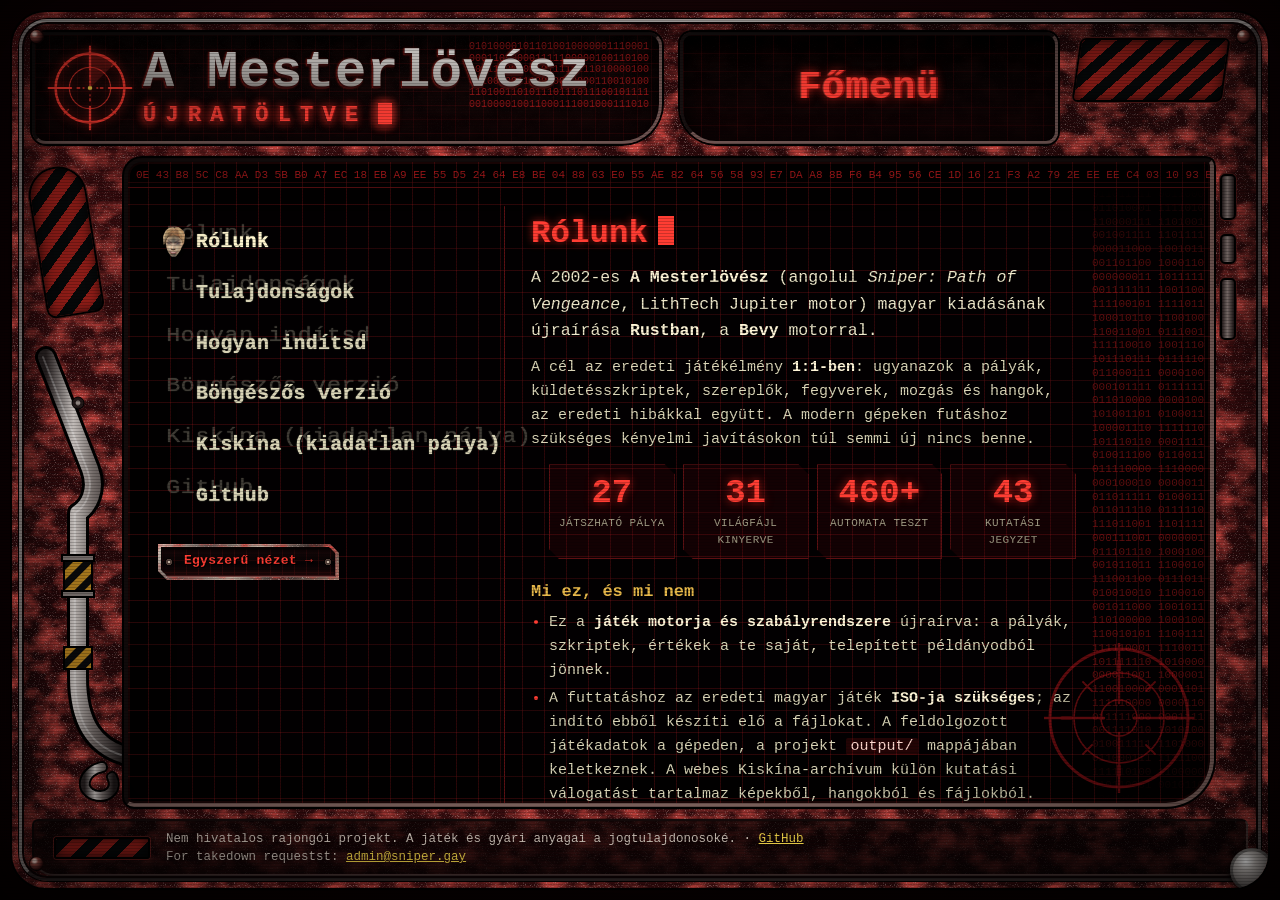
==== commit bb11e5f1: "Add browser version link to main menu" ====
--- a/site/index.html
+++ b/site/index.html
@@ -92,6 +92,7 @@
           <li><a class="row" href="#rolunk" data-ghost="Rólunk"><i class="ar"></i><span class="lbl">Rólunk</span></a></li>
           <li><a class="row" href="#tulajdonsagok" data-ghost="Tulajdonságok"><i class="ar"></i><span class="lbl">Tulajdonságok</span></a></li>
           <li><a class="row" href="#inditas" data-ghost="Hogyan indítsd"><i class="ar"></i><span class="lbl">Hogyan indítsd</span></a></li>
+          <li><a class="row" href="https://mesterlovesz.online/" data-ghost="Böngészős verzió"><i class="ar"></i><span class="lbl">Böngészős verzió</span></a></li>
           <li><a class="row" href="#kiskina" data-ghost="Kiskína (kiadatlan pálya)"><i class="ar"></i><span class="lbl">Kiskína (kiadatlan pálya)</span></a></li>
           <li><a class="row" href="#github" data-ghost="GitHub"><i class="ar"></i><span class="lbl">GitHub</span></a></li>
         </ul>
@@ -207,7 +208,7 @@
   <div class="rimr" aria-hidden="true"><i></i><i></i><i></i></div>
   <footer class="foot">
     <div class="hazard hz-s" aria-hidden="true"></div>
-    <p class="foot-copy"><span>Nem hivatalos rajongói projekt. A játék és gyári anyagai a jogtulajdonosoké. · <a href="https://github.com/mesterlovesz/" data-gh="">GitHub</a></span><span>For takedown requestst: <a href="mailto:admin@sniper.gay">admin@sniper.gay</a></span></p>
+    <p class="foot-copy"><span>Nem hivatalos rajongói projekt. A játék és gyári anyagai a jogtulajdonosoké. · <a href="https://github.com/mesterlovesz/" data-gh="">GitHub</a></span><span>For takedown requestst: <a href="mailto:admin@sniper.gay">admin@sniper.gay</a></span></p>
   </footer>
   <div class="knob" aria-hidden="true"></div>
 </div>
